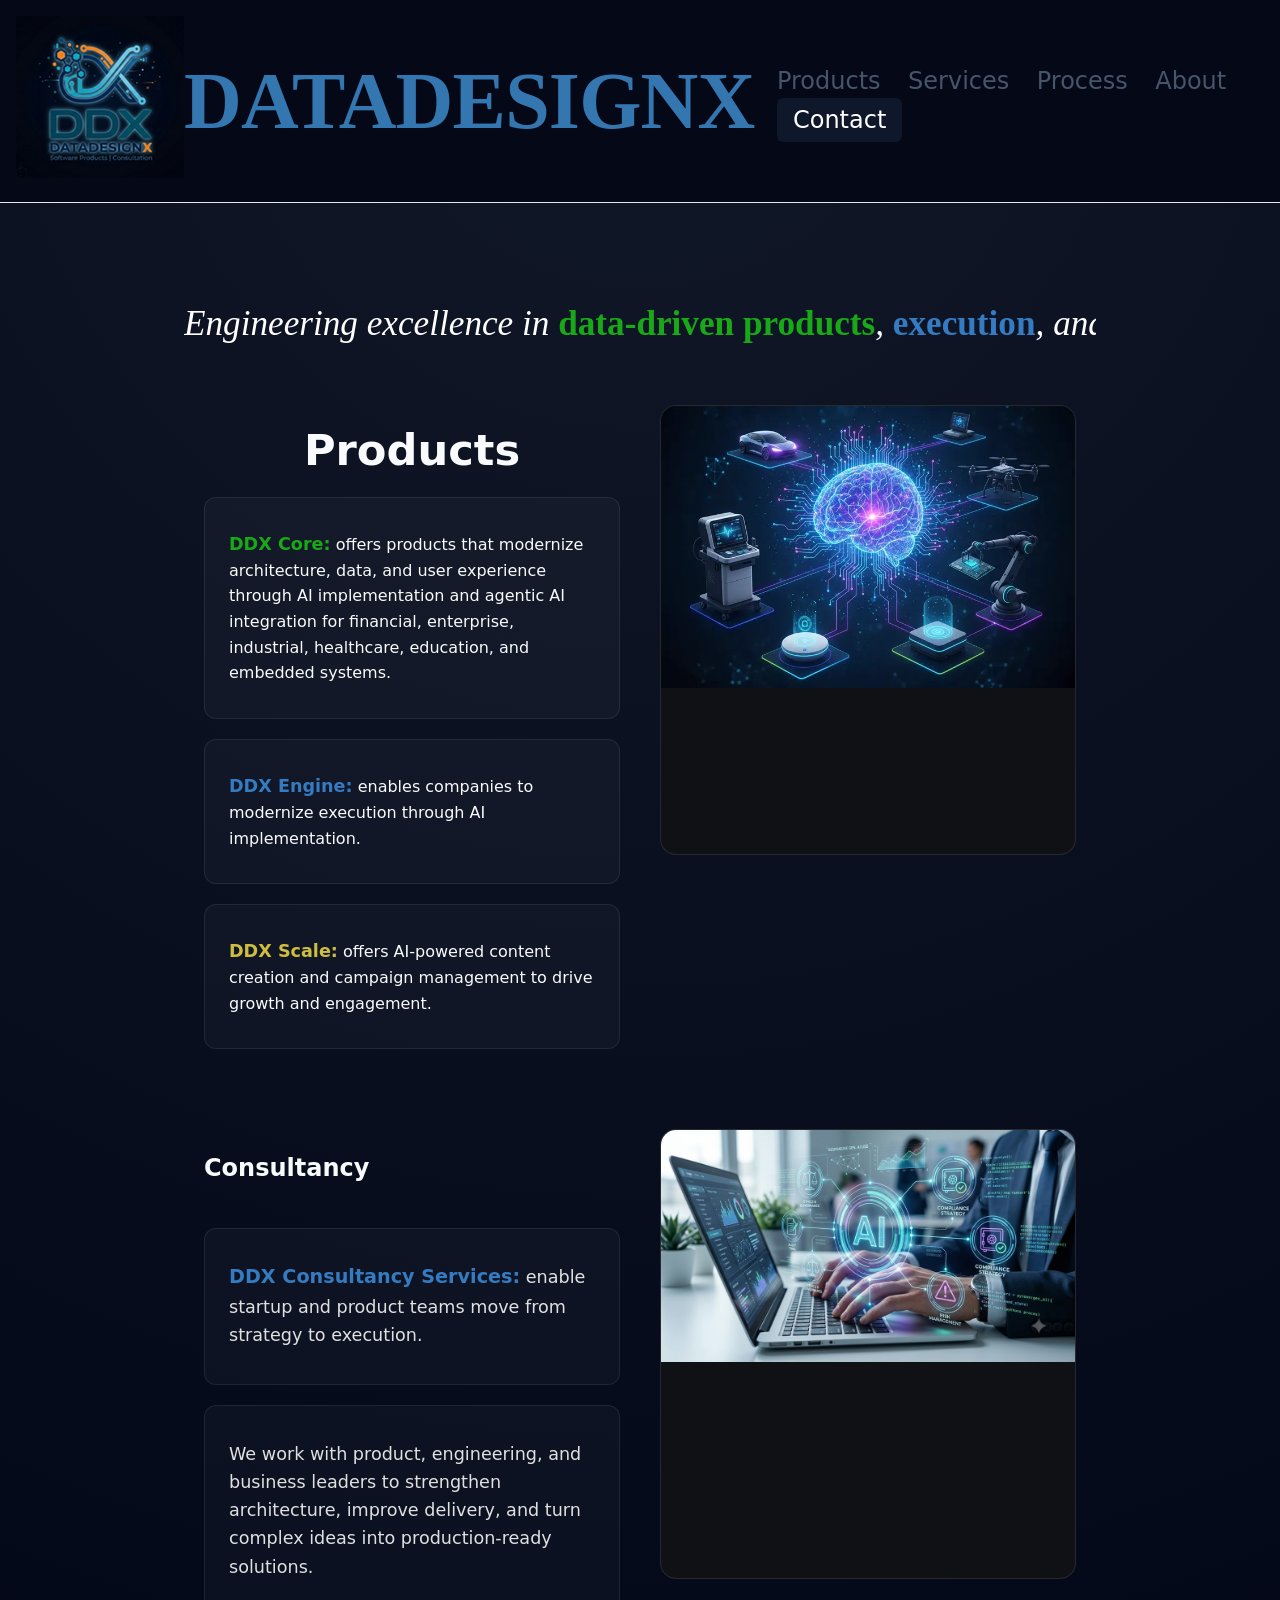
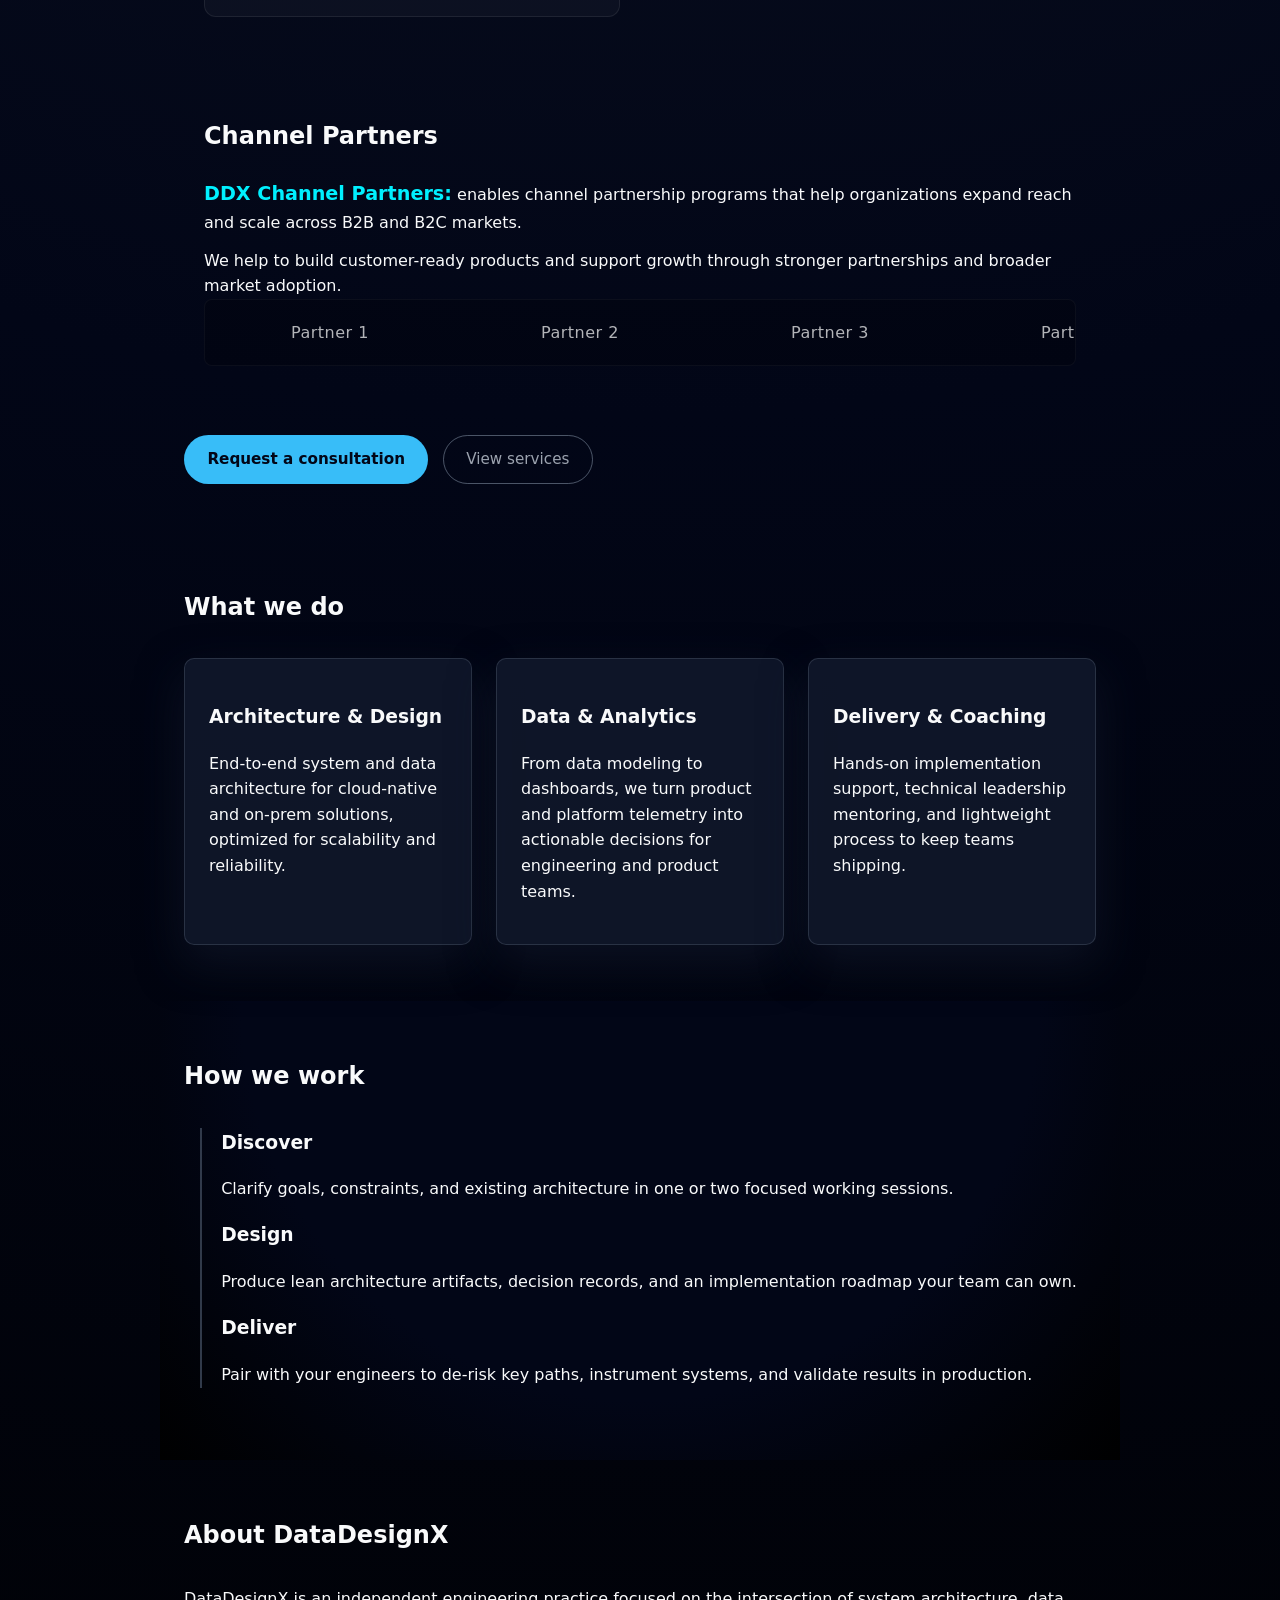
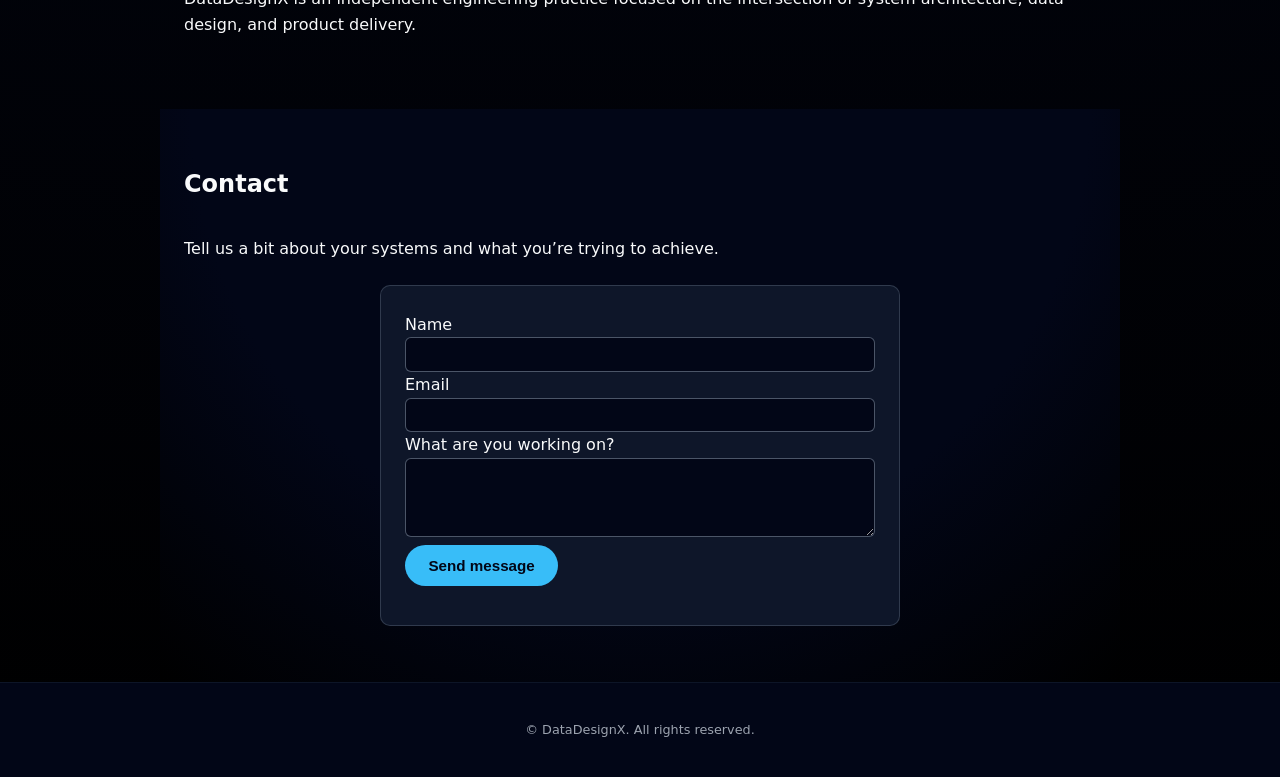
==== index.html @ 9272ac8d "Rename test3.html to index.html" ====
<!DOCTYPE html>
<html lang="en">
<head>
  <meta charset="UTF-8" />
  <meta name="viewport" content="width=device-width, initial-scale=1" />
  <title>DataDesignX – Data, Design, Delivery</title>
  <link rel="stylesheet" href="styles3.css" />
</head>
<body>
<header class="nav">
  <div class="nav-inner">
    <div class="logo">
      <a href="index.html" class="logo-link">
        <img src="logo_dds.png" alt="DataDesignX (DDX) - Software Products Consultation Logo" class="main-logo">
      </a>
    </div>

    <div class="nav-banner">
      <h1 class="banner-title">DataDesignX</h1>
    </div>

    <nav class="nav-menu">
      <a href="#products">Products</a>
      <a href="#services">Services</a>
      <a href="#process">Process</a>
      <a href="#about">About</a>
      <a href="#contact" class="nav-btn">Contact</a>
    </nav>
  </div>
</header>
  

<main>
    <section class="hero" id="top">
      <div class="hero_inner">
        <div class="marquee_track">
         <h1>Engineering excellence in <span class="pillar-products">data-driven products</span>, <span class="pillar-execution">execution</span>, and <span class="pillar-scale">market scale</span> &nbsp;&bull;&nbsp;&nbsp;</h1>
         <h1 aria-hidden="true">Engineering excellence in <span class="pillar-products">data-driven products</span>, <span class="pillar-execution">execution</span>, and <span class="pillar-scale">market scale</span> &nbsp;&bull;&nbsp;&nbsp;</h1>
        </div>
      </div>

      <div class="products-container">
       <div class="products-left">
        <h1 style="max-width: 1200px; margin: 0 auto; padding: 20px 20px 0;">Products</h1>
          <div class="product-card">
            <p class="product-item1">
              <strong class="core-theme">DDX Core:</strong> offers products that modernize architecture, data, and user experience through AI implementation and agentic AI integration for financial, enterprise, industrial, healthcare, education, and embedded systems.
            </p>
         </div>

          <div class="product-card">
            <p class="product-item2">
              <strong class="engine-theme">DDX Engine:</strong> enables companies to modernize execution through AI implementation.
            </p>
         </div>

          <div class="product-card">
            <p class="product-item3">
              <strong class="scale-theme">DDX Scale:</strong> offers AI-powered content creation and campaign management to drive growth and engagement.
            </p>
          </div>
        </div>
     

        <div class="products-right">
          <div class="image-board">
            <img src="DDXProduct.jpg" alt="DDX Product Ecosystem" />
          </div>
        </div>
      </div>


<div class="products-container">
  
  <div class="products-left">
    <h2>Consultancy</h2>
    
    <div class="product-card">
      <p class="consultancy-item">
        <strong class="core-theme">DDX Consultancy Services:</strong> enable startup and product teams move from strategy to execution.
      </p>
    </div>

    <div class="product-card">
      <p class="consultancy-item">
        We work with product, engineering, and business leaders to strengthen architecture, improve delivery, and turn complex ideas into production-ready solutions.
      </p>
    </div>
  </div>

  <div class="products-right">
    <div class="image-board">
      <img src="DDXConsultancy.jpg" alt="DDX Consultancy Strategy and Execution" />
    </div>
  </div>

</div>

<div class="partners-full-section" style="max-width: 1200px; margin: 0 auto; padding: 40px 20px;">
  
  <h2 style="margin-bottom: 24px;">Channel Partners</h2>
  
  <div class="partner-wide-card">
    
    <div class="partner-text-content">
      <p>
        <strong class="core-theme">DDX Channel Partners:</strong> enables channel partnership programs that help organizations expand reach and scale across B2B and B2C markets.
      </p>
      <p>
        We help to build customer-ready products and support growth through stronger partnerships and broader market adoption.
      </p>
    </div>
    
    <div class="logo-marquee-container">
      <div class="logo-track">
        <span class="logo-slide">Partner 1</span>
        <span class="logo-slide">Partner 2</span>
        <span class="logo-slide">Partner 3</span>
        <span class="logo-slide">Partner 4</span>
        <span class="logo-slide">Partner 1</span>
        <span class="logo-slide">Partner 2</span>
        <span class="logo-slide">Partner 3</span>
        <span class="logo-slide">Partner 4</span>
      </div>
    </div>
    
  </div>
</div>

 <div class="hero-actions">
          <a href="#contact" class="btn primary">Request a consultation</a>
          <a href="#services" class="btn ghost">View services</a>
        </div>
      </div>
    </section>

    <section class="section" id="services">
      <h2>What we do</h2>
      <div class="cards">
        <article class="card">
          <h3>Architecture & Design</h3>
          <p>
            End‑to‑end system and data architecture for cloud‑native and
            on‑prem solutions, optimized for scalability and reliability.
          </p>
        </article>
        <article class="card">
          <h3>Data & Analytics</h3>
          <p>
            From data modeling to dashboards, we turn product and platform
            telemetry into actionable decisions for engineering and product teams.
          </p>
        </article>
        <article class="card">
          <h3>Delivery & Coaching</h3>
          <p>
            Hands‑on implementation support, technical leadership mentoring,
            and lightweight process to keep teams shipping.
          </p>
        </article>
      </div>
    </section>

    <section class="section alt" id="process">
      <h2>How we work</h2>
      <ol class="timeline">
        <li>
          <h3>Discover</h3>
          <p>
            Clarify goals, constraints, and existing architecture in one or two
            focused working sessions.
          </p>
        </li>
        <li>
          <h3>Design</h3>
          <p>
            Produce lean architecture artifacts, decision records, and an
            implementation roadmap your team can own.
          </p>
        </li>
        <li>
          <h3>Deliver</h3>
          <p>
            Pair with your engineers to de‑risk key paths, instrument systems,
            and validate results in production.
          </p>
        </li>
      </ol>
    </section>

    <section class="section" id="about">
      <h2>About DataDesignX</h2>
      <p class="hero-inner">
        DataDesignX is an independent engineering practice focused on the
        intersection of system architecture, data design, and product delivery.
      </p>
    </section>

    <section class="section alt" id="contact">
      <h2>Contact</h2>
      <p class="hero-inner">
        Tell us a bit about your systems and what you’re trying to achieve.
      </p>
      <form class="contact-form" id="contactForm">
        <div class="field">
          <label for="name">Name</label>
          <input id="name" name="name" type="text" required />
        </div>
        <div class="field">
          <label for="email">Email</label>
          <input id="email" name="email" type="email" required />
        </div>
        <div class="field">
          <label for="message">What are you working on?</label>
          <textarea id="message" name="message" rows="4" required></textarea>
        </div>
        <button type="submit" class="btn primary">Send message</button>
        <p class="form-status" id="formStatus"></p>
      </form>
    </section>
  </main>

  <footer class="footer">
    <p>© <span id="year"></span> DataDesignX. All rights reserved.</p>
  </footer>
  <script src="script.js"></script>
</body>
</html>
---- styles3.css ----
:root {
  --bg: #050816;
  --bg-alt: #0b1220;
  --fg: #f9fafb;
  --muted: #9ca3af;
  --accent: #38bdf8;
  --accent-soft: rgba(56, 189, 248, 0.12);
  --border: #1f2933;
  --radius: 10px;
  --shadow: 0 18px 45px rgba(15, 23, 42, 0.7);
  --font-sans: system-ui, -apple-system, BlinkMacSystemFont, "Segoe UI",
    sans-serif;
}

*,
*::before,
*::after {
  box-sizing: border-box;
}

body {
  margin: 0;
  font-family: var(--font-sans);
  background: radial-gradient(circle at top, #111827 0, #020617 50%, #000 100%);
  color: var(--fg);
  line-height: 1.6;
}

a {
  color: inherit;
  text-decoration: none;
}

/* --- Header Specific Changes --- */
.nav {
  position: sticky;
  top: 0;
  z-index: 20;
  background: #050816; /* White background for the logo banner */
  border-bottom: 1px solid #e2e8f0;
  padding: 0.5rem 0;
}
/* Layout alignment for the inner header container */
.nav-inner {
  display: flex;
  align-items: center;
  justify-content: space-between; /* Evenly spaces the logo, text, and menu */
  padding: 0.5rem 1rem;
}

@import url('https://fonts.googleapis.com/css2?family=Playfair+Display:wght@800;900&display=swap');

.banner-title {
  font-family: 'Playfair Display', serif;
  font-size: 5em;          
  color: #3376b0;              
  font-weight: 900;            /* Heavy weight for maximum contrast */
  letter-spacing: -0.01em;     /* Tighter spacing works beautifully for Playfair */
  margin: 0;
  text-transform: uppercase;   
}

/* Styled Banner Title 
.banner-title {
  font-size: 5em;          /* Larger, professional font size */
  color: #3376b0;              /* Clean tech-focused blue */
  font-weight: 1500;            /* Bold structural presence */
  letter-spacing: -0.03em;     /* Modern tight kerning */
  margin: 0;
  text-transform: uppercase;   /* Optional: gives it a strong corporate feel */
}
*/

/*
.nav-inner {
  max-width: 1040px;
  margin: 0 auto;
  padding: 0 1rem;
  display: flex;
  align-items: center;
  justify-content: space-between;
}
.banner-title {
  /* Increases the size (adjust as needed, e.g., 2.5rem or 36px) */
  font-size: 2.5rem; 
  
  /* Applies a professional, vibrant blue color */
  color: #0076df; 
  
  /* Optional: Ensures the text stands out nicely */
  font-weight: 700;
  margin: 0;
}
*/

.main-logo {
  height: 20px; /* Adjusting size to fit the white banner */
  width: auto;
  display: block;
}

.nav-menu a {
  margin-left: 1.4rem;
  font-size: 1.5rem;
  color: #475569; /* Darker text for white background */
  font-weight: 500;
}

.nav-menu a:hover {
  color: var(--accent);
}

.nav-btn {
  background: #0f172a;
  color: #ffffff !important;
  padding: 0.5rem 1rem;
  border-radius: 6px;
}
/* ------------------------------ */

.hero {
  padding: 5rem 1.5rem 3rem;
}
/*
.hero-inner {
  max-width: 1040px;
  margin: 0 auto;
  text-align: left;
}*/
.hero-inner h1 {
  font-family: 'Cormorant Garamond', serif;
  font-size: 4em;            /* Garamond renders slightly smaller, so we bump the size */
  font-style: italic;
  color: #ffffff;
  font-weight: 500;          
  line-height: 1.2;
}
.hero h1 {
  font-size: clamp(2rem, 4vw, 2.7rem);
  line-height: 1.2;
  margin-bottom: 1rem;
}

.hero h1 span {
  color: var(--accent);
}
//test2.html supprt
/* Container sitting at the top of your page */
.hero_inner {
  width: 100%;
  overflow: hidden;        /* Hides the horizontal scrollbar completely */
  white-space: nowrap;     /* Forces everything onto a single line */
  padding: 20px 0;         /* Adds breathing room top and bottom */
}

/* The moving track holding both h1 elements */
.marquee_track {
  display: inline-flex;
  white-space: nowrap;
  /* Adjust 25s (25 seconds) to make it faster or slower */
  animation: smoothMarquee 25s linear infinite; 
  will-change: transform;  /* Optimizes browser performance for smooth scrolling */
}
/* Your specific Garamond Typography applied directly to the marquee h1s */
.hero_inner h1 {
  display: inline-block;
  font-family: 'Cormorant Garamond', serif;
  font-size: clamp(1.6rem, 3vw, 2.3em); /* Uses clamp to stay responsive on mobile */
  font-style: italic;
  color: #ffffff;
  font-weight: 500;          
  line-height: 1.2;
  margin: 0;
  padding-right: 60px;     /* Creates the gap before the text repeats */
}

/* Accent highlight if you decide to wrap any words in a <span> later */
.hero_inner h1 span {
  color: var(--accent);
}

/* The animation math: Moves exactly 50% left to loop perfectly */
@keyframes smoothMarquee {
  0% {
    transform: translate3d(0, 0, 0);
  }
  100% {
    transform: translate3d(-50%, 0, 0);
  }
}

/* Optional: Pauses the marquee smoothly when someone hovers over it */
.hero_inner:hover .marquee_track {
  animation-play-state: paused;
}
Why this wo
.hero p {
  max-width: 620px;
  color: var(--muted);
  font-size: 1.05rem;
}

.hero-actions {
  margin-top: 1.8rem;
  display: flex;
  flex-wrap: wrap;
  gap: 0.9rem;
}
.products-container {
  margin-top: 1.5rem;
}

.product-item {
  font-size: 1.1em;
  line-height: 1.6;
  margin-bottom: 1.2rem; /* Creates the clean visual separation between lines */
  color: #e0e0e0;        /* Keeps it readable against your dark background */
}
.product-item1 strong{
  font-size: 1.1em;
  line-height: 1.6;
  margin-bottom: 1.2rem; /* Creates the clean visual separation between lines */
  color: #19a817;        /* Keeps it readable against your dark background */
}
.product-item2 strong{
  font-size: 1.1em;
  line-height: 1.6;
  margin-bottom: 1.2rem; /* Creates the clean visual separation between lines */
  color: #357bc1;        /* Keeps it readable against your dark background */
}
.product-item3 strong {
  font-size: 1.1em;
  line-height: 1.6;
  margin-bottom: 1.2rem; /* Creates the clean visual separation between lines */
  color: #cfbe3d;        /* Keeps it readable against your dark background */
}
/* Optional: Gives a subtle pop to the team names */
.product-item strong {
  color: #19a817;        /* Matches your clean tech-focused blue */
}

.consultancy-container {
  margin-top: 1.5rem;
}

.consultancy-item {
  font-size: 1.1em;
  line-height: 1.6;
  margin-bottom: 1.2rem; /* Creates the clean visual separation between lines */
  color: #e0e0e0;        /* Keeps it readable against your dark background */
}

/* Optional: Gives a subtle pop to the team names */
.consultancy-item strong {
  color: #357bc1;        /* Matches your clean tech-focused blue */
}
.channelpartner-container {
  margin-top: 1.5rem;
}

.channelpartner-item {
  font-size: 1.1em;
  line-height: 1.6;
  margin-bottom: 1.2rem; /* Creates the clean visual separation between lines */
  color: #e0e0e0;        /* Keeps it readable against your dark background */
}

/* Optional: Gives a subtle pop to the team names */
.channelpartner-item strong {
  color: #cfbe3d;        /* Matches your clean tech-focused blue */
}
.btn {
  display: inline-flex;
  align-items: center;
  justify-content: center;
  padding: 0.7rem 1.4rem;
  border-radius: 999px;
  border: 1px solid transparent;
  font-size: 0.95rem;
  cursor: pointer;
  transition: all 0.18s ease;
}

.btn.primary {
  background: var(--accent);
  color: #020617;
  font-weight: 600;
}

.btn.primary:hover {
  background: #0ea5e9;
  transform: translateY(-1px);
}

.btn.ghost {
  border-color: rgba(148, 163, 184, 0.5);
  color: var(--muted);
  background: transparent;
}

.section {
  padding: 3.5rem 1.5rem;
}

.section.alt {
  background: radial-gradient(circle at top, #020617 0, #020617 60%, #000 100%);
}

.section h2 {
  max-width: 1040px;
  margin: 0 auto 2rem;
  font-size: 1.5rem;
}

.cards {
  max-width: 1040px;
  margin: 0 auto;
  display: grid;
  grid-template-columns: repeat(auto-fit, minmax(240px, 1fr));
  gap: 1.5rem;
}

.card {
  background: rgba(15, 23, 42, 0.95);
  border-radius: var(--radius);
  padding: 1.5rem;
  border: 1px solid rgba(148, 163, 184, 0.2);
  box-shadow: var(--shadow);
}

.timeline {
  max-width: 880px;
  margin: 0 auto;
  padding-left: 1.2rem;
  list-style: none;
  border-left: 2px solid rgba(55, 65, 81, 0.9);
}

.timeline li::before {
  content: "";
  position: absolute;
  left: -0.77rem;
  top: 0.35rem;
  width: 10px;
  height: 10px;
  border-radius: 999px;
  background: var(--accent);
  box-shadow: 0 0 0 3px var(--accent-soft);
}

.contact-form {
  max-width: 520px;
  margin: 1.5rem auto 0;
  padding: 1.6rem 1.5rem 1.4rem;
  border-radius: var(--radius);
  background: rgba(15, 23, 42, 0.98);
  border: 1px solid rgba(148, 163, 184, 0.25);
}

.field input,
.field textarea {
  width: 100%;
  padding: 0.55rem 0.65rem;
  border-radius: 6px;
  border: 1px solid rgba(148, 163, 184, 0.5);
  background: #020617;
  color: var(--fg);
}

.footer {
  padding: 1.5rem;
  text-align: center;
  font-size: 0.8rem;
  color: var(--muted);
  border-top: 1px solid rgba(15, 23, 42, 0.9);
  background: #020617;
}

@media (max-width: 640px) {
  .nav-inner {
    flex-direction: column;
    align-items: center;
    gap: 0.8rem;
  }
  .nav-menu a {
    margin: 0 0.5rem;
  }
}

/* 1. LOCK THE OVERFLOW ON THE ENTIRE HERO AREA */
.hero {
  position: relative;
  width: 100%;
  overflow: hidden; /* CRITICAL: Prevents marquee from pushing static content left */
  box-sizing: border-box;
}

/* 2. THE WINDOW TRACK FOR THE SCROLLING TEXT */
.hero_inner {
  width: 100%;
  overflow: hidden;         /* Hides the text outside the browser view */
  white-space: nowrap;      /* Keeps text on a single row */
  padding: 20px 0;
  box-sizing: border-box;
}

/* 3. THE ANIMATION TRACK CONTAINER */
.marquee_track {
  display: flex;            /* Forces the two h1 blocks perfectly side-by-side */
  white-space: nowrap;
  width: max-content;       /* Allocates space dynamically without stretching the page */
  animation: smoothMarquee 12s linear infinite; 
  will-change: transform;
}

/* 4. THE MARQUEE H1 RULES */
.hero_inner h1 {
  display: inline-block;
  font-family: 'Cormorant Garamond', serif;
  font-size: clamp(1.5rem, 3vw, 2.2rem); 
  font-style: italic;
  color: #ffffff;
  font-weight: 500;          
  line-height: 1.2;
  margin: 0;
  padding-right: 120px;     /* Sets the perfect gap before repeating */
}

/* PILLAR HIGHLIGHTS */
.hero_inner h1 span.pillar-products { color: #19a817; font-style: normal; font-weight: 600; }
.hero_inner h1 span.pillar-execution { color: #357bc1; font-style: normal; font-weight: 600; }
.hero_inner h1 span.pillar-scale { color: #cfbe3d; font-style: normal; font-weight: 600; }

/* 5. FIX THE STATIC UNDERLYING CONTENT (PRODUCTS, CONSULTANCY, ETC.) */
/* Make sure your main content container resets the layout alignment */
.container, #products, #consultancy, main {
  width: 100%;
  max-width: 1000px;       /* Or whatever your preferred site width is */
  margin-left: auto;       /* Centers content perfectly */
  margin-right: auto;      /* Centers content perfectly */
  padding: 0 20px;
  box-sizing: border-box;
}

/* THE LOOP MATH */
@keyframes smoothMarquee {
  0% {
    transform: translate3d(0, 0, 0);
  }
  100% {
    transform: translate3d(-50%, 0, 0); 
  }
}
//card section styles
/* Split the container 60% Left / 40% Right */
.products-container {
  display: grid;
  grid-template-columns: 1.2fr 0.8fr;
  gap: 40px;
  max-width: 1200px;
  margin: 0 auto;
  padding: 40px 20px;
  align-items: start;
}

.products-left {
  display: flex;
  flex-direction: column;
  gap: 20px;
}

/* Individual Card Blocks */
.product-card {
  background: rgba(255, 255, 255, 0.03);
  border: 1px solid rgba(255, 255, 255, 0.08);
  border-radius: 12px;
  padding: 24px;
  transition: transform 0.3s ease, border-color 0.3s ease;
}

.product-card:hover {
  transform: translateY(-2px);
  border-color: rgba(255, 255, 255, 0.15);
}

/* Match the marquee colors exactly to the card titles */
.core-theme { color: #00f0ff; font-size: 1.2rem; }
.engine-theme { color: #ff007f; font-size: 1.2rem; }
.scale-theme { color: #00ff66; font-size: 1.2rem; }

/* Right Side Image Board Design */
.products-right {
  position: sticky;
  top: 40px; /* Floating panel follows the screen on scroll */
  width: 100%;
}

.image-board {
  position: relative;
  width: 50%;
  height: 450px;
  border-radius: 16px;
  overflow: hidden;
  border: 1px solid rgba(255, 255, 255, 0.1);
  background: #0f1115;
}

.image-board img {
  position:relative;
  width: 50%;
  height: 100%;
  object-fit: cover;
}

.board-overlay {
  position: absolute;
  top: 0; left: 0; width: 100%; height: 100%;
  background: linear-gradient(to top, rgba(10, 12, 16, 0.7), transparent);
}

/* Fallback for smaller/mobile responsive viewports */
@media (max-width: 968px) {
  .products-container {
    grid-template-columns: 1fr;
  }
  .products-right {
    position: static;
  }
  .image-board {
    height: 400px;
  }
}
/* 1. FORCE THE TWO-COLUMN GRID */
.products-container {
  display: grid;
  grid-template-columns: 1fr 1fr; /* Balances the left card column and right image column perfectly */
  gap: 40px;
  align-items: start;
}

/* Left side alignment */
.products-left {
  display: flex;
  flex-direction: column;
  gap: 20px;
  width: 100%;
  /* FIX: Prevents the cards from stretching vertically to match the right image */
  justify-content: flex-start; 
}

/* Individual Card Blocks */
.product-card {
  background: rgba(255, 255, 255, 0.03);
  border: 1px solid rgba(255, 255, 255, 0.08);
  border-radius: 12px;
  /* OPTIONAL: Reduced top/bottom padding from 24px to 16px to make cards more compact */
  padding: 16px 24px; 
  width: 100%;
  max-width: 480px;
}
/* 1. THE MAIN CONTAINER (Stays 2 columns everywhere) */
.products-container {
  display: grid;
  grid-template-columns: 1fr 1fr; /* Keeps them split evenly side-by-side */
  gap: 40px;                         
  max-width: 1200px;
  margin: 0 auto;
  padding: 40px 20px;
  align-items: start;                
}

/* 2. THE RIGHT SIDE IMAGE CONTAINER */
.products-right {
  position: sticky;
  top: 20px;       /* Keeps it floating dynamically as you scroll */
  width: 100%;     
}

.image-board {
  width: 100%;
  border-radius: 16px;
  overflow: hidden;
  border: 1px solid rgba(255, 255, 255, 0.1);
  background: #0f1115;
}

.image-board img {
  width: 100%;
  height: auto;    
  object-fit: contain; 
  display: block;
}

/* 3. UPDATED MOBILE SAFEGUARD */
/* Remove or replace your old media query with this so it doesn't break the layout */
@media (max-width: 968px) {
  .products-container {
    gap: 20px; /* Just narrows the gap on smaller screens instead of dropping the image down */
  }
  /* Do NOT change .products-right to position: static here anymore */
}

//channel partners
/* The full-width card wrapper */
.partner-wide-card {
  background: rgba(255, 255, 255, 0.03);
  border: 1px solid rgba(255, 255, 255, 0.08);
  border-radius: 16px;
  padding: 32px;
  width: 100%;
  box-sizing: border-box;
  display: flex;
  flex-direction: column;
  gap: 24px;
}

/* Adjust text blocks layout */
.partner-text-content p {
  margin: 0 0 12px 0;
  line-height: 1.6;
}
.partner-text-content p:last-child {
  margin-bottom: 0;
}

/* Integrated Horizontal Infinite Scrolling Arena */
.logo-marquee-container {
  overflow: hidden;
  position: relative;
  width: 100%;
  background: rgba(0, 0, 0, 0.2);
  border: 1px solid rgba(255, 255, 255, 0.04);
  border-radius: 8px;
  padding: 20px 0;
  display: flex;
  align-items: center;
}

/* Moving conveyor track line */
.logo-track {
  display: flex;
  flex-direction: row;
  width: calc(250px * 8); /* Matches card slide footprint times overall array items */
  animation: scrollLogosInside 15s linear infinite;
}

/* The style properties for the moving partner badges */
.logo-slide {
  width: 250px;
  flex-shrink: 0;
  text-align: center;
  color: rgba(255, 255, 255, 0.7);
  font-size: 16px;
  font-weight: 500;
  letter-spacing: 0.5px;
  display: block;
}

/* Simple centered button alignment row */
.partner-actions-row {
  display: flex;
  gap: 15px;
  justify-content: flex-start;
  align-items: center;
  margin-top: 8px;
}

/* Seamless infinite timeline conversion framework */
@keyframes scrollLogosInside {
  0% {
    transform: translateX(0);
  }
  100% {
    transform: translateX(calc(-250px * 4)); /* Shifts cleanly by exactly half the group array width */
  }
}

/* Mobile Adaptive Polish */
@media (max-width: 768px) {
  .partner-wide-card {
    padding: 20px;
  }
  .partner-actions-row {
    flex-direction: column;
    align-items: stretch;
    text-align: center;
  }
}
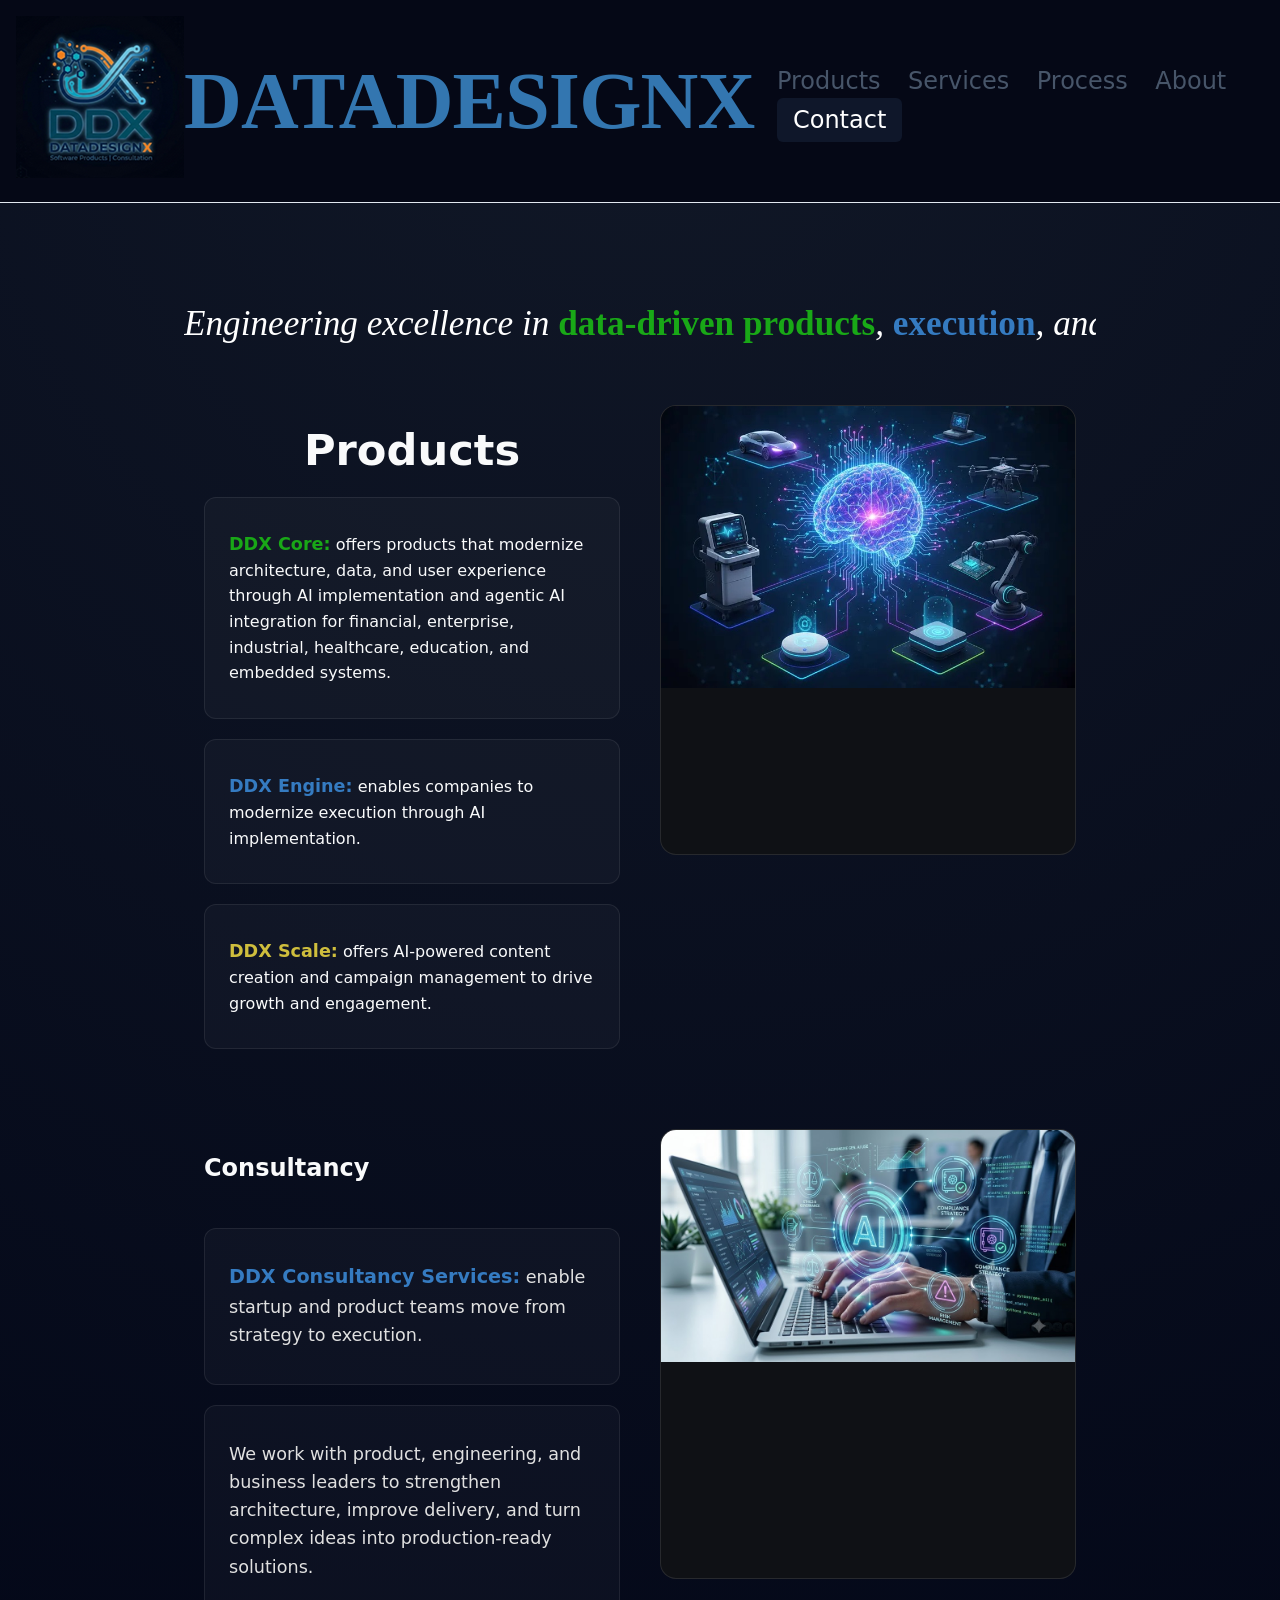
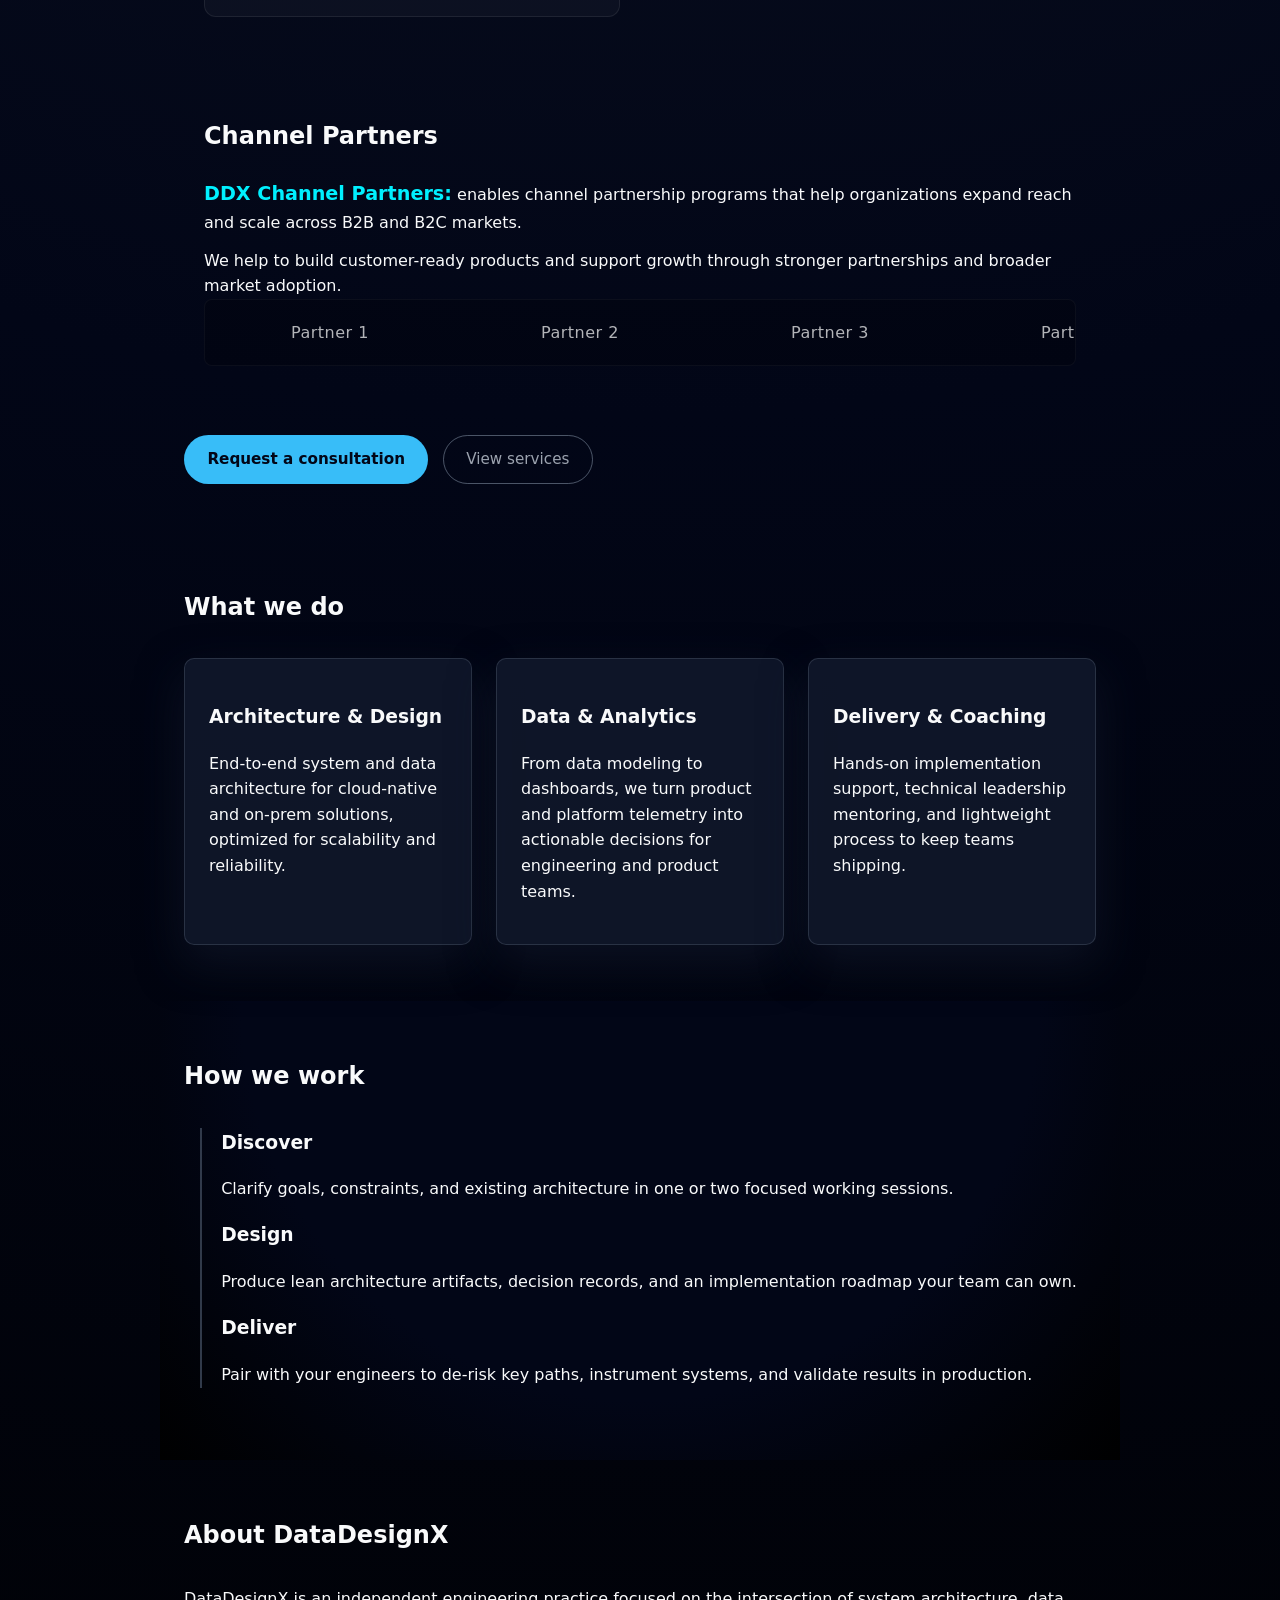
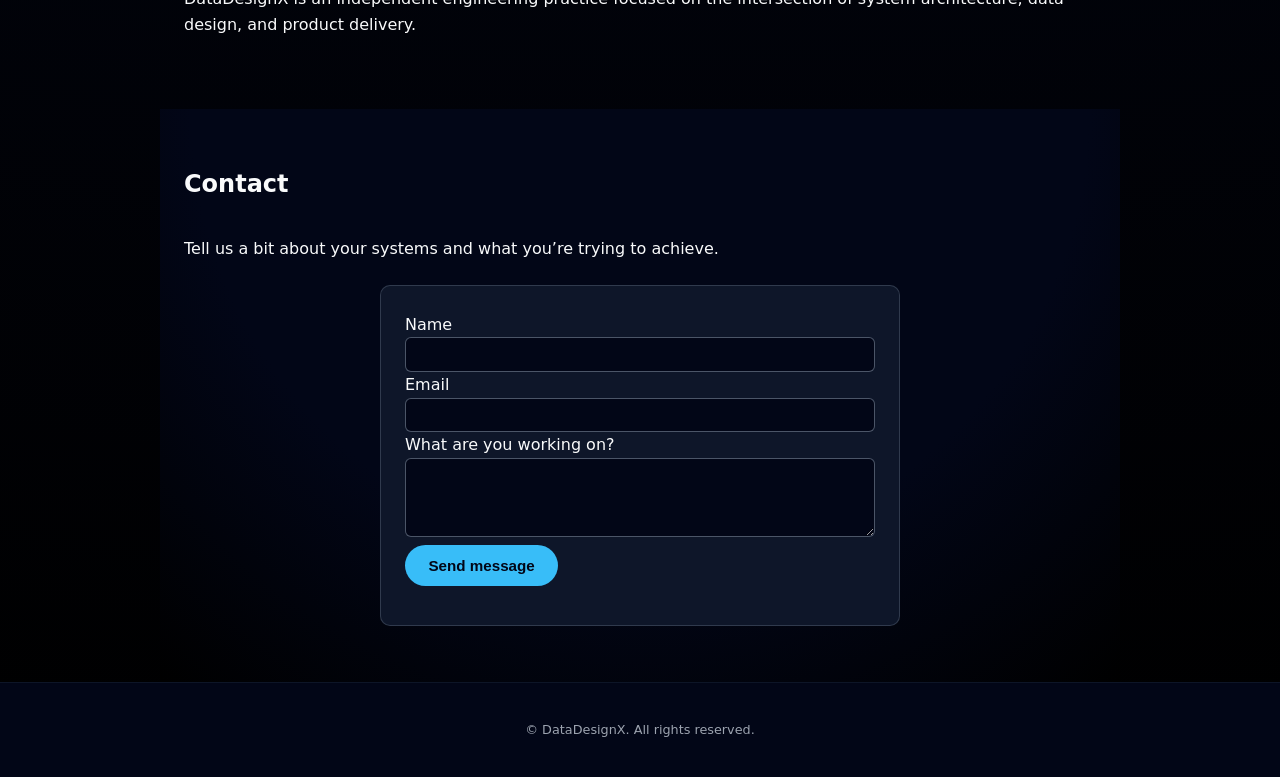
==== commit 1794707b: "Update index.html" ====
--- a/index.html
+++ b/index.html
@@ -15,9 +15,9 @@
       </a>
     </div>
 
-    <div class="nav-banner">
-      <h1 class="banner-title">DataDesignX</h1>
-    </div>
+   <div class="nav-banner">
+    <h1 class="banner-title"><span>D</span>ata<span>D</span>esign<span>X</span></h1>
+  </div>
 
     <nav class="nav-menu">
       <a href="#products">Products</a>
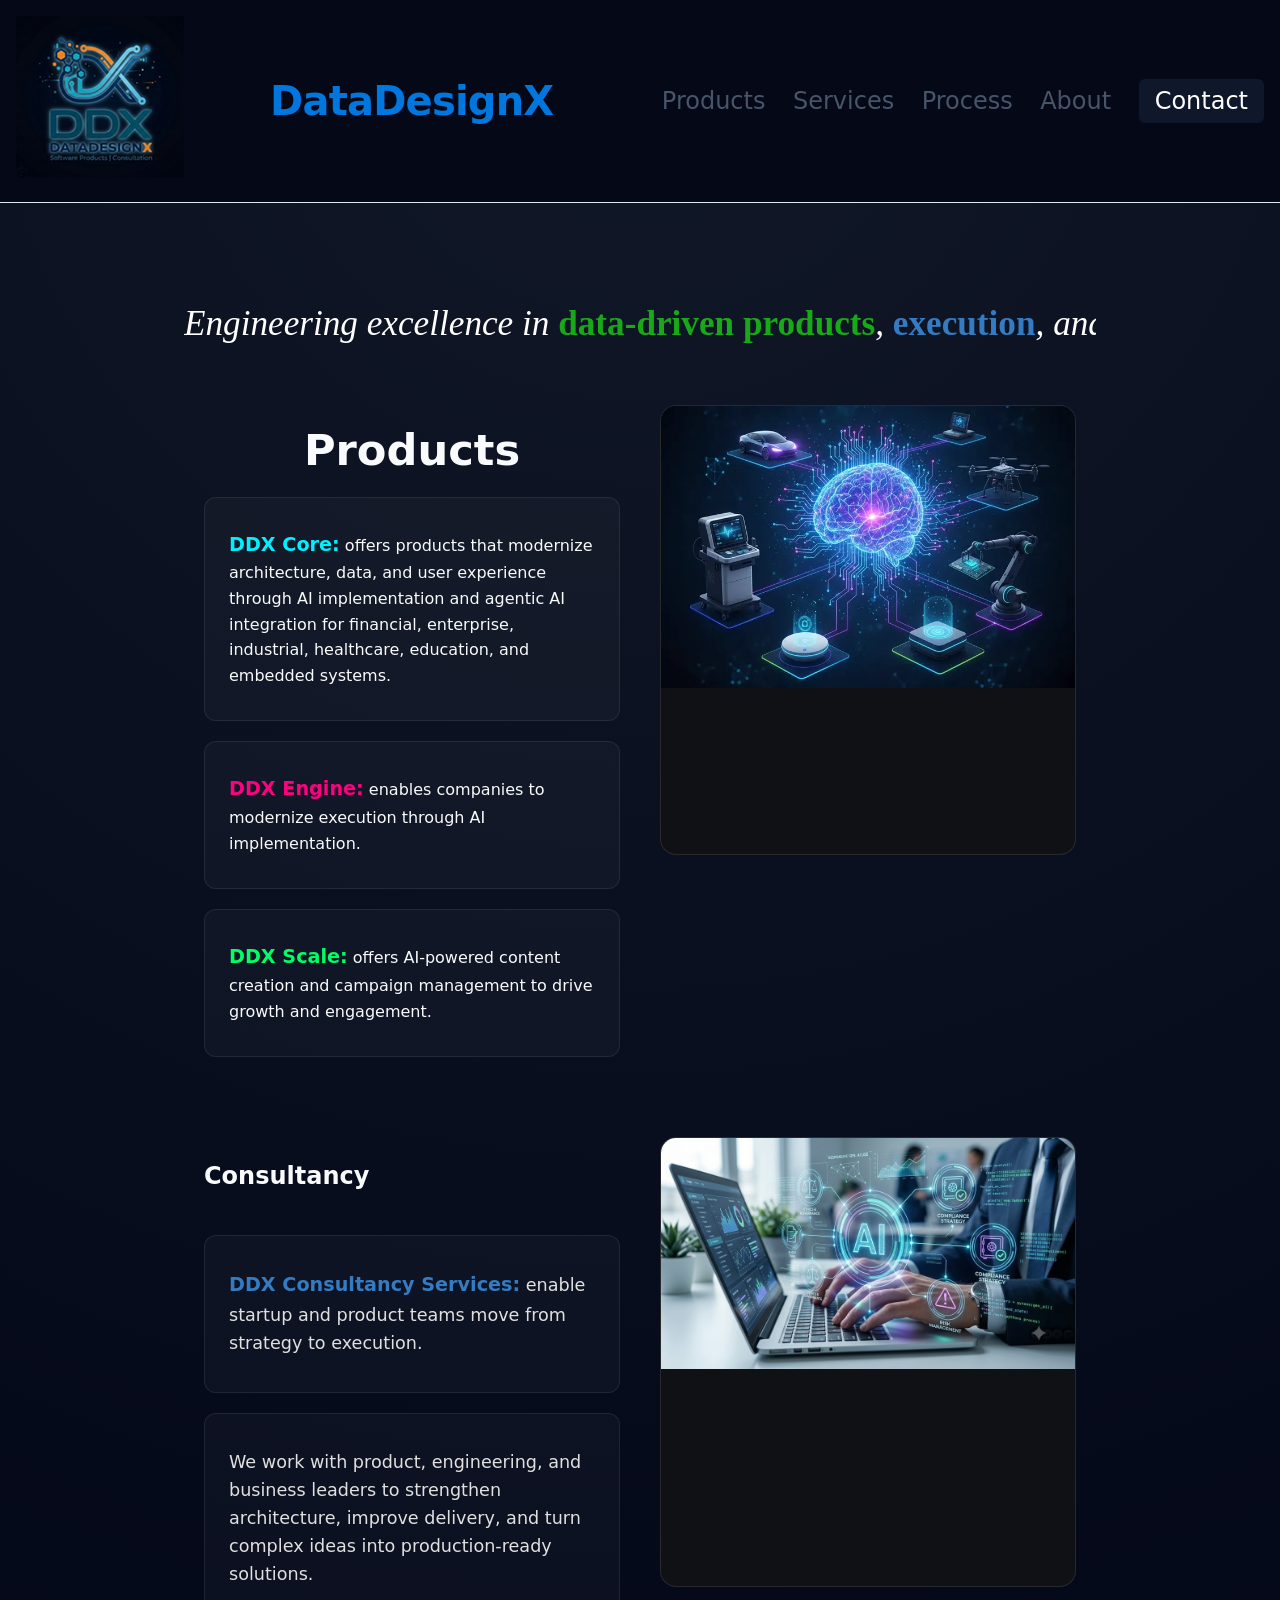
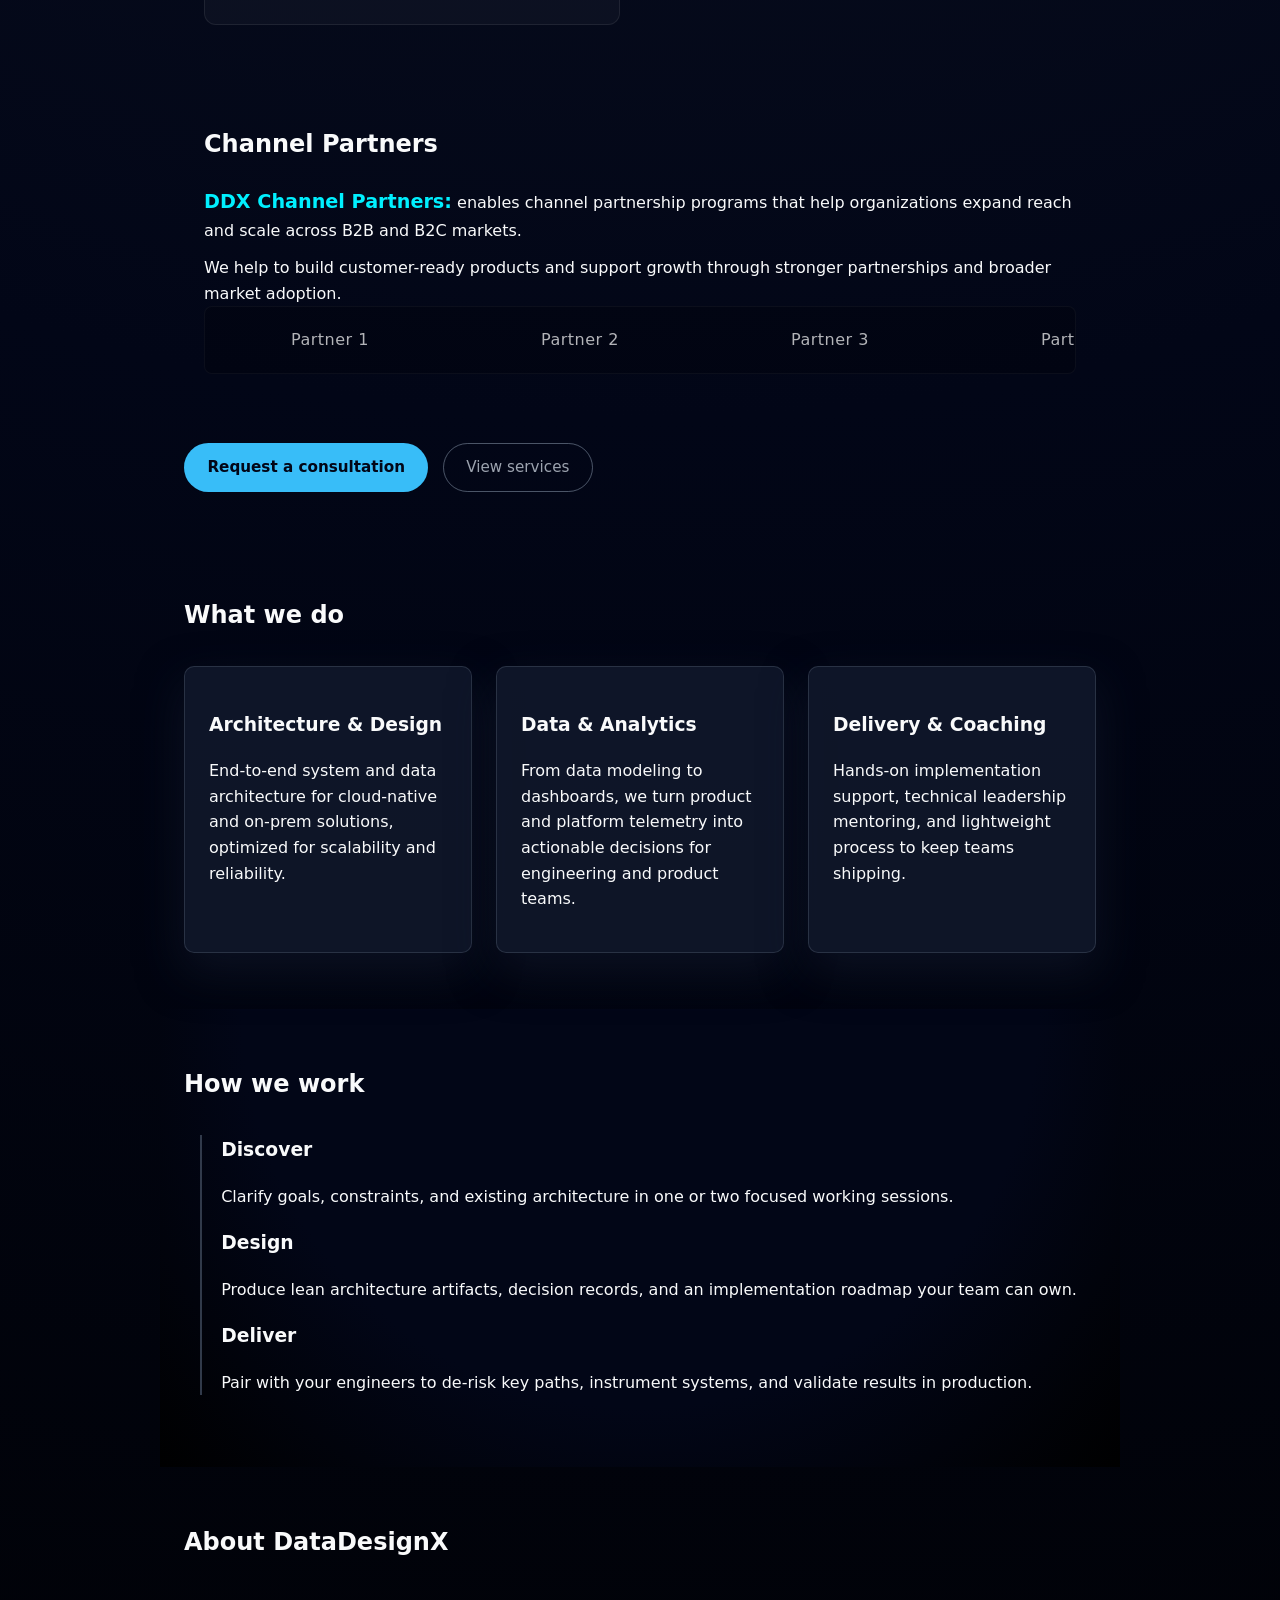
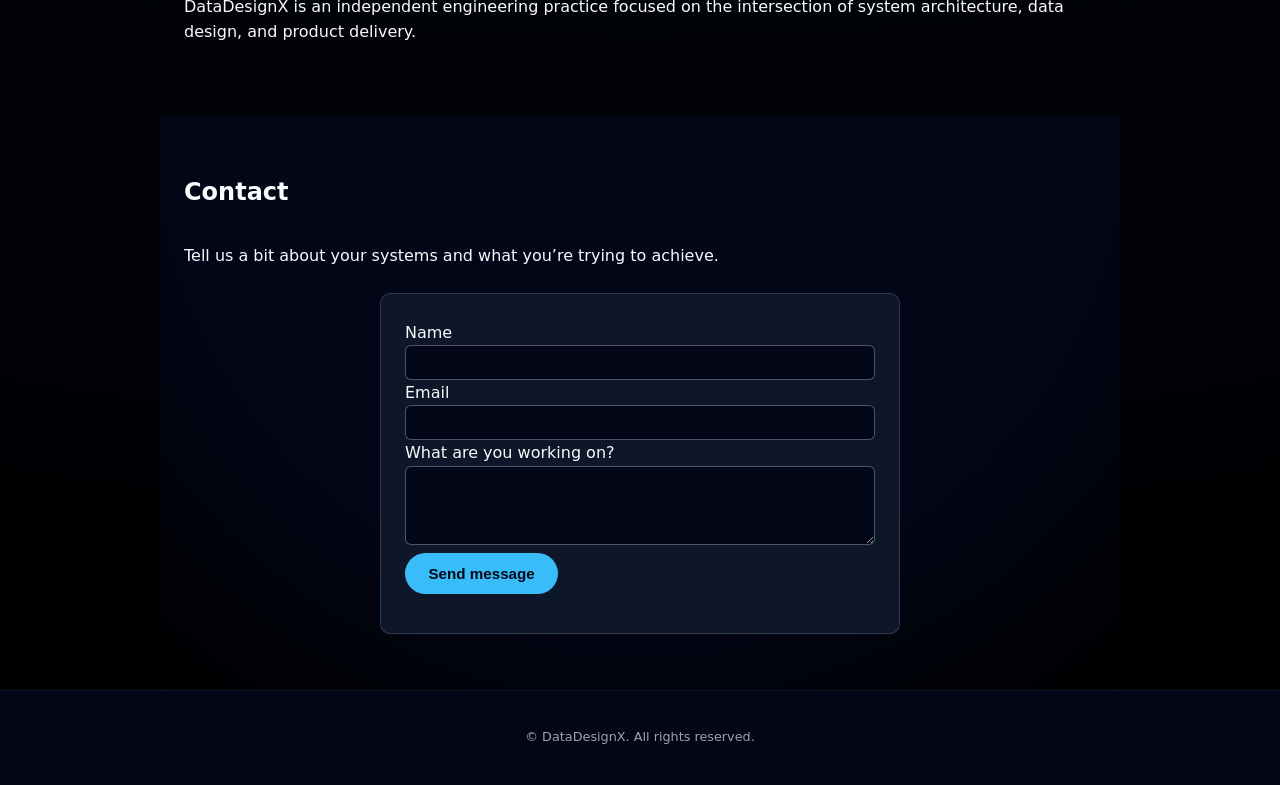
==== commit cfca7e7c: "Add partner logo images" ====
--- a/index.html
+++ b/index.html
@@ -43,19 +43,19 @@
        <div class="products-left">
         <h1 style="max-width: 1200px; margin: 0 auto; padding: 20px 20px 0;">Products</h1>
           <div class="product-card">
-            <p class="product-item1">
+            <p class="product-core">
               <strong class="core-theme">DDX Core:</strong> offers products that modernize architecture, data, and user experience through AI implementation and agentic AI integration for financial, enterprise, industrial, healthcare, education, and embedded systems.
             </p>
          </div>
 
           <div class="product-card">
-            <p class="product-item2">
+            <p class="product-engine">
               <strong class="engine-theme">DDX Engine:</strong> enables companies to modernize execution through AI implementation.
             </p>
          </div>
 
           <div class="product-card">
-            <p class="product-item3">
+            <p class="product-scale">
               <strong class="scale-theme">DDX Scale:</strong> offers AI-powered content creation and campaign management to drive growth and engagement.
             </p>
           </div>
--- a/styles3.css
+++ b/styles3.css
@@ -51,18 +51,47 @@
 @import url('https://fonts.googleapis.com/css2?family=Playfair+Display:wght@800;900&display=swap');
 
 .banner-title {
-  font-family: 'Playfair Display', serif;
-  font-size: 5em;          
-  color: #3376b0;              
-  font-weight: 900;            /* Heavy weight for maximum contrast */
-  letter-spacing: -0.01em;     /* Tighter spacing works beautifully for Playfair */
+  /* This forces a large 3.5rem size on desktop, but dynamically shrinks on mobile */
+  font-size: clamp(2rem, 6vw, 3.5rem); 
+  color: #0076df;
+  font-weight: 800;
   margin: 0;
-  text-transform: uppercase;   
-}
-
+}
+
+/* Targets the <span> tags you add around D, D, and X in your HTML */
+.banner-title span {
+<<<<<<< HEAD
+  color: #ff5722; /* Change this to your preferred highlight color */
+=======
+  color: #357bc1; /* Change this to your preferred highlight color */
+  font-weight: 800; /* Makes them pop a bit more */
+}
+
+/* 2. Make the title responsive for mobile views */
+.banner-title {
+  /* Use clamp so it scales perfectly down to mobile sizes without breaking */
+  font-size: clamp(1.5rem, 4vw, 2.5rem); 
+  
+  /* Prevents long text from clipping or forcing horizontal scroll */
+  max-width: 100%;
+  overflow-wrap: break-word;
+  word-break: break-word;
+  
+  /* Optional: Ensures tight, clean spacing on smaller screens */
+  letter-spacing: -0.02em; 
+  line-height: 1.2;
+}
+
+/* Alternative: Traditional Media Query approach if you prefer */
+@media (max-width: 480px) {
+  .banner-title {
+    font-size: 2.6rem; /* Forces a smaller size specifically on mobile */
+  }
+>>>>>>> 21753ce (Add partner logo images)
+}
 /* Styled Banner Title 
 .banner-title {
-  font-size: 5em;          /* Larger, professional font size */
+  font-size: 10em;          /* Larger, professional font size */
   color: #3376b0;              /* Clean tech-focused blue */
   font-weight: 1500;            /* Bold structural presence */
   letter-spacing: -0.03em;     /* Modern tight kerning */
@@ -206,6 +235,7 @@
   flex-wrap: wrap;
   gap: 0.9rem;
 }
+
 .products-container {
   margin-top: 1.5rem;
 }
@@ -685,4 +715,4 @@
     align-items: stretch;
     text-align: center;
   }
-}+}
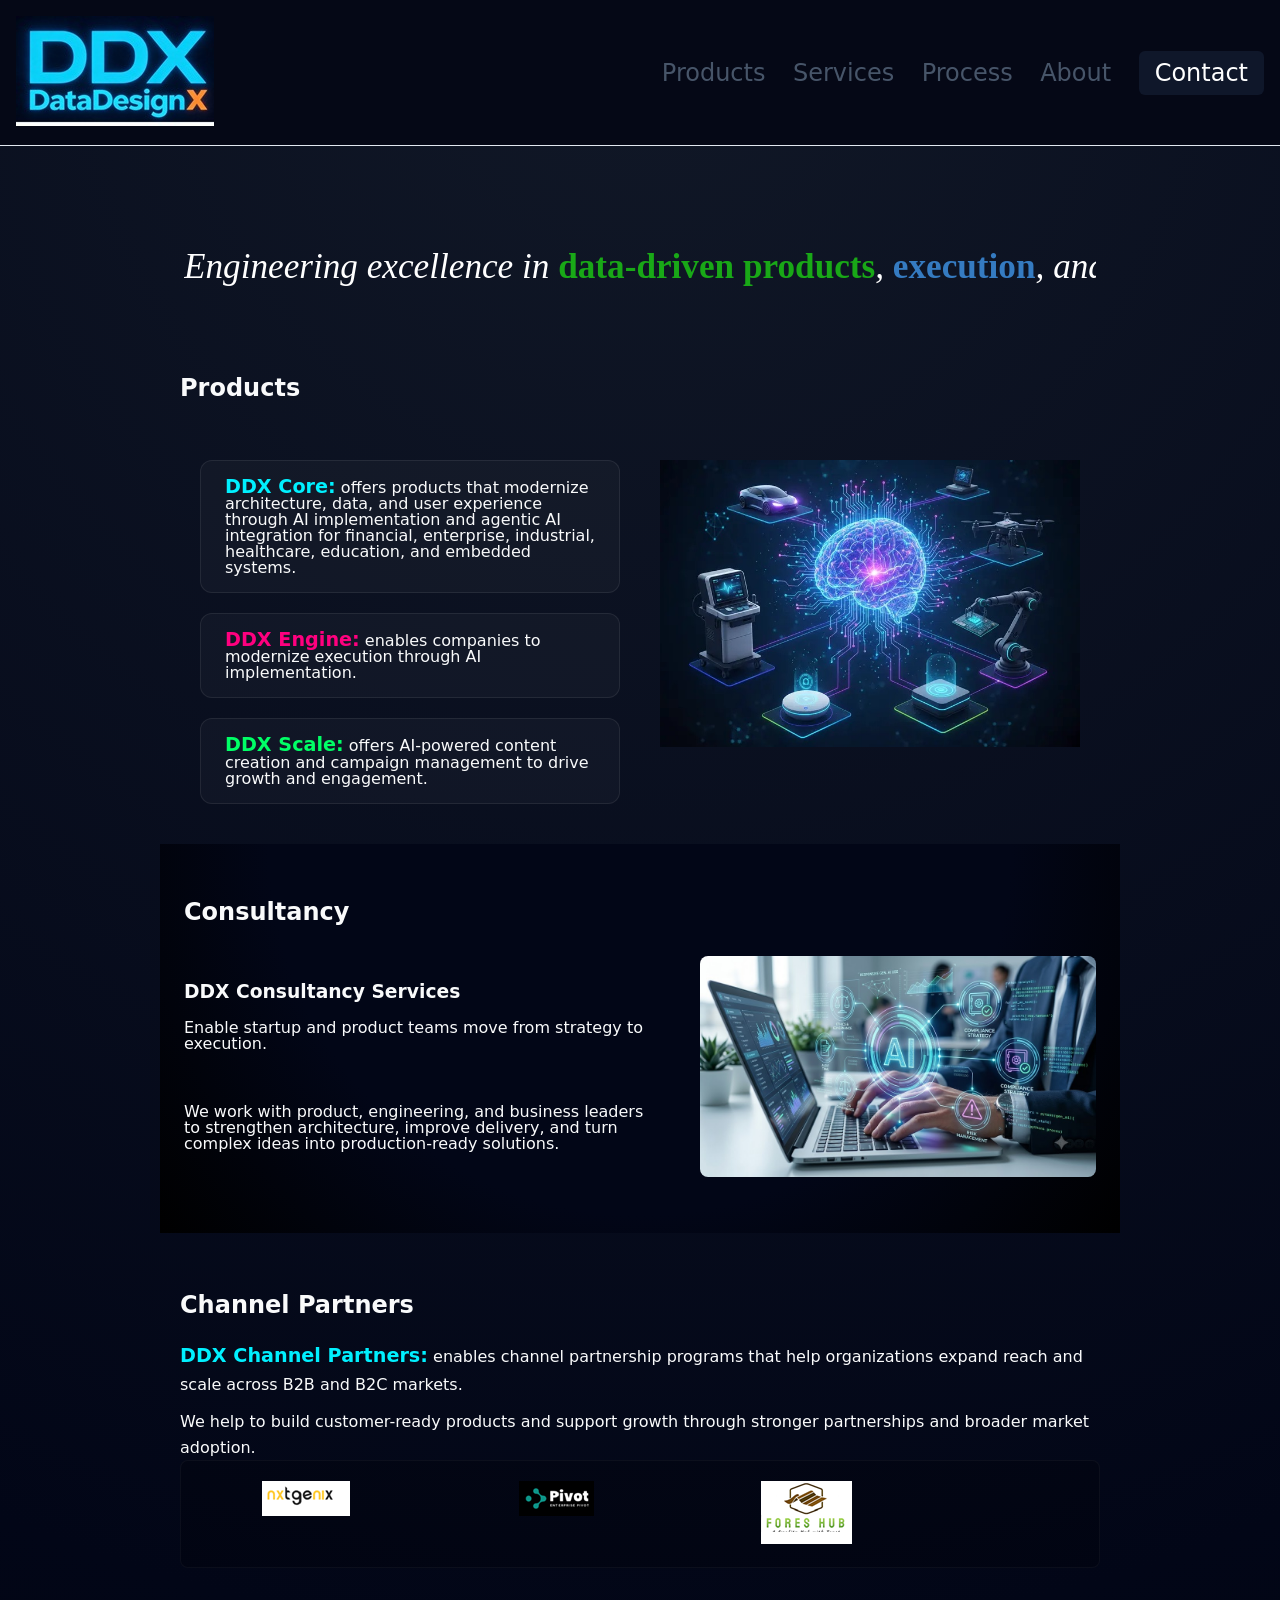
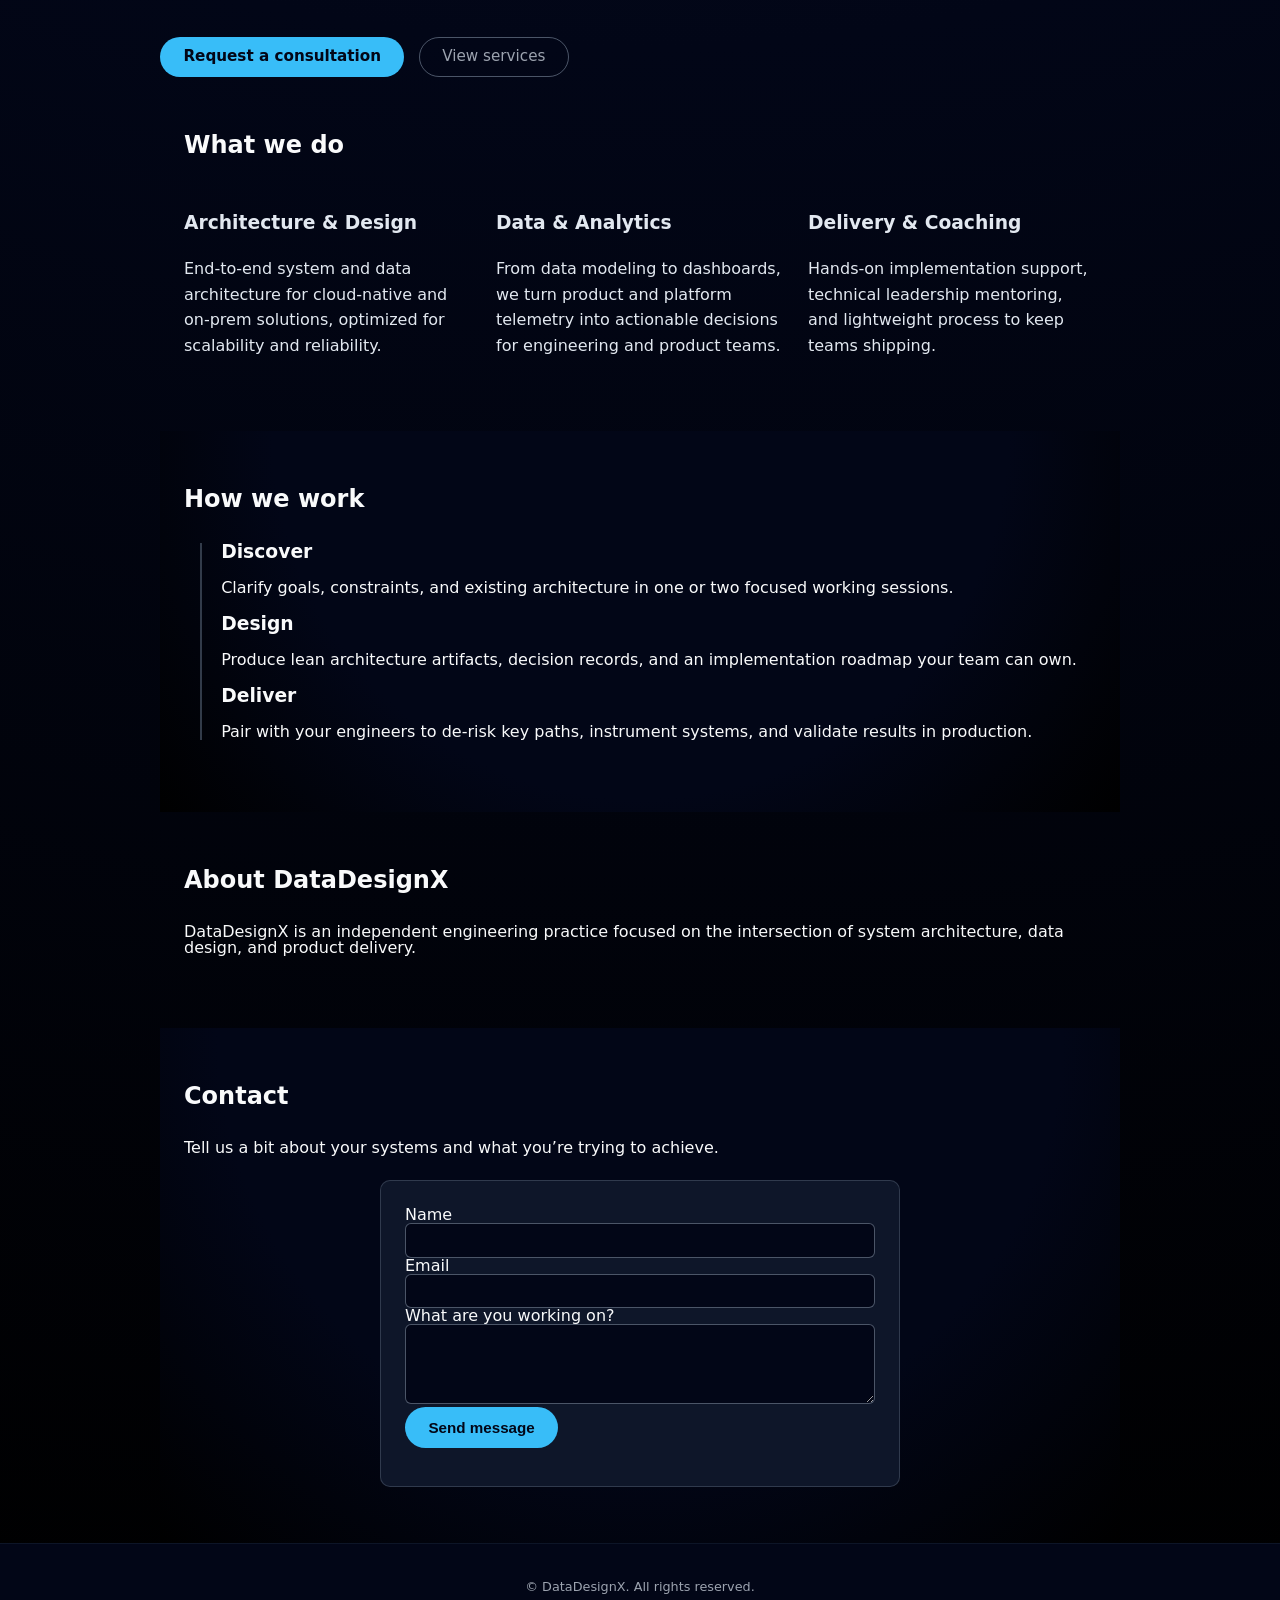
==== commit 0605bb0d: "update index.html" ====
--- a/index.html
+++ b/index.html
@@ -4,20 +4,16 @@
   <meta charset="UTF-8" />
   <meta name="viewport" content="width=device-width, initial-scale=1" />
   <title>DataDesignX – Data, Design, Delivery</title>
-  <link rel="stylesheet" href="styles3.css" />
+  <link rel="stylesheet" href="styles1.css" />
 </head>
 <body>
 <header class="nav">
   <div class="nav-inner">
     <div class="logo">
-      <a href="index.html" class="logo-link">
-        <img src="logo_dds.png" alt="DataDesignX (DDX) - Software Products Consultation Logo" class="main-logo">
+      <a href="index1.html" class="logo-link">
+        <img src="DDXlogo50.jpg" alt="DataDesignX (DDX) - Software Products Consultation Logo" class="main-logo">
       </a>
     </div>
-
-   <div class="nav-banner">
-    <h1 class="banner-title"><span>D</span>ata<span>D</span>esign<span>X</span></h1>
-  </div>
 
     <nav class="nav-menu">
       <a href="#products">Products</a>
@@ -34,67 +30,73 @@
     <section class="hero" id="top">
       <div class="hero_inner">
         <div class="marquee_track">
-         <h1>Engineering excellence in <span class="pillar-products">data-driven products</span>, <span class="pillar-execution">execution</span>, and <span class="pillar-scale">market scale</span> &nbsp;&bull;&nbsp;&nbsp;</h1>
-         <h1 aria-hidden="true">Engineering excellence in <span class="pillar-products">data-driven products</span>, <span class="pillar-execution">execution</span>, and <span class="pillar-scale">market scale</span> &nbsp;&bull;&nbsp;&nbsp;</h1>
-        </div>
-      </div>
-
+          <h1>
+            Engineering excellence in 
+            <span class="pillar-products">data-driven products</span>, 
+            <span class="pillar-execution">execution</span>, and 
+            <span class="pillar-scale">market scale</span> &nbsp;&bull;&nbsp;&nbsp;
+          </h1>
+          
+          <h1 aria-hidden="true" class="font-variant-two">
+            Engineering excellence in 
+            <span class="pillar-products">data-driven products</span>, 
+            <span class="pillar-execution">execution</span>, and 
+            <span class="pillar-scale">market scale</span> &nbsp;&bull;&nbsp;&nbsp;
+          </h1>
+        </div>
+      </div>
+    </section>
+
+    <section id="products">
+ 
+      <h2>Products</h2>
+    
       <div class="products-container">
-       <div class="products-left">
-        <h1 style="max-width: 1200px; margin: 0 auto; padding: 20px 20px 0;">Products</h1>
+      
+        <div class="products-list">
           <div class="product-card">
-            <p class="product-core">
-              <strong class="core-theme">DDX Core:</strong> offers products that modernize architecture, data, and user experience through AI implementation and agentic AI integration for financial, enterprise, industrial, healthcare, education, and embedded systems.
-            </p>
-         </div>
-
+            <strong class="core-theme">DDX Core:</strong> offers products that modernize architecture, data, and user experience through AI implementation and agentic AI integration for financial, enterprise, industrial, healthcare, education, and embedded systems.
+          </div>
           <div class="product-card">
-            <p class="product-engine">
-              <strong class="engine-theme">DDX Engine:</strong> enables companies to modernize execution through AI implementation.
-            </p>
-         </div>
-
+            <strong class="engine-theme">DDX Engine:</strong> enables companies to modernize execution through AI implementation.
+          </div>
           <div class="product-card">
-            <p class="product-scale">
-              <strong class="scale-theme">DDX Scale:</strong> offers AI-powered content creation and campaign management to drive growth and engagement.
-            </p>
+            <strong class="scale-theme">DDX Scale:</strong> offers AI-powered content creation and campaign management to drive growth and engagement.
           </div>
         </div>
-     
-
-        <div class="products-right">
-          <div class="image-board">
-            <img src="DDXProduct.jpg" alt="DDX Product Ecosystem" />
-          </div>
-        </div>
-      </div>
-
-
-<div class="products-container">
-  
-  <div class="products-left">
+
+        <div class="products-image">
+        <img src="DDXProduct.jpg" alt="DDX Product Ecosystem">
+        </div>
+
+      </div>
+    </section>
+
+    <section id="services" class="section alt">
+  <div class="section-layout-wrapper">
+    
     <h2>Consultancy</h2>
     
-    <div class="product-card">
-      <p class="consultancy-item">
-        <strong class="core-theme">DDX Consultancy Services:</strong> enable startup and product teams move from strategy to execution.
-      </p>
-    </div>
-
-    <div class="product-card">
-      <p class="consultancy-item">
-        We work with product, engineering, and business leaders to strengthen architecture, improve delivery, and turn complex ideas into production-ready solutions.
-      </p>
-    </div>
+    <div class="consultancy-container">
+      <div class="consultancy-text">
+        <div class="consultancy-card">
+          <h3>DDX Consultancy Services</h3>
+          <p>Enable startup and product teams move from strategy to execution.</p>
+        </div>
+        <div class="consultancy-card">
+          <p>We work with product, engineering, and business leaders to strengthen architecture, improve delivery, and turn complex ideas into production-ready solutions.</p>
+        </div>
+      </div>
+
+      <div class="consultancy-image">
+        <img src="DDXConsultancy.jpg" alt="DDX Consultancy Strategy and Execution">
+      </div>
+    </div>
+
   </div>
-
-  <div class="products-right">
-    <div class="image-board">
-      <img src="DDXConsultancy.jpg" alt="DDX Consultancy Strategy and Execution" />
-    </div>
-  </div>
-
-</div>
+</section>
+
+
 
 <div class="partners-full-section" style="max-width: 1200px; margin: 0 auto; padding: 40px 20px;">
   
@@ -113,14 +115,9 @@
     
     <div class="logo-marquee-container">
       <div class="logo-track">
-        <span class="logo-slide">Partner 1</span>
-        <span class="logo-slide">Partner 2</span>
-        <span class="logo-slide">Partner 3</span>
-        <span class="logo-slide">Partner 4</span>
-        <span class="logo-slide">Partner 1</span>
-        <span class="logo-slide">Partner 2</span>
-        <span class="logo-slide">Partner 3</span>
-        <span class="logo-slide">Partner 4</span>
+        <span class="logo-slide"><img src="nxtgenix1.png" alt="partner1"></span>
+        <span class="logo-slide"><img src="pivot.png" alt="partner2"></span>
+        <span class="logo-slide"><img src="fores.png" alt="partner3"></span>
       </div>
     </div>
     
--- a/styles1.css
+++ b/styles1.css
@@ -0,0 +1,751 @@
+:root {
+  --bg: #050816;
+  --bg-alt: #0b1220;
+  --fg: #f9fafb;
+  --muted: #9ca3af;
+  --accent: #38bdf8;
+  --accent-soft: rgba(56, 189, 248, 0.12);
+  --border: #1f2933;
+  --radius: 10px;
+  --shadow: 0 18px 45px rgba(15, 23, 42, 0.7);
+  --font-sans: system-ui, -apple-system, BlinkMacSystemFont, "Segoe UI",
+    sans-serif;
+}
+
+*,
+*::before,
+*::after {
+  box-sizing: border-box;
+}
+
+body {
+  margin: 0;
+  font-family: var(--font-sans);
+  background: radial-gradient(circle at top, #111827 0, #020617 50%, #000 100%);
+  color: var(--fg);
+  line-height: 1;
+}
+
+a {
+  color: inherit;
+  text-decoration: none;
+}
+
+/* --- Header Specific Changes --- */
+.nav {
+  position: sticky;
+  top: 0;
+  z-index: 20;
+  background: #050816; /* White background for the logo banner */
+  border-bottom: 1px solid #e2e8f0;
+  padding: 0.5rem 0;
+}
+/* Layout alignment for the inner header container */
+.nav-inner {
+  display: flex;
+  align-items: center;
+  justify-content: space-between; /* Evenly spaces the logo, text, and menu */
+  padding: 0.5rem 1rem;
+}
+
+@import url('https://fonts.googleapis.com/css2?family=Playfair+Display:wght@800;900&display=swap');
+
+/* 1. Highlight the specific letters */
+.banner-title span {
+  color: #357bc1; /* Change this to your preferred highlight color */
+  font-weight: 800; /* Makes them pop a bit more */
+}
+
+/* 2. Make the title responsive for mobile views */
+.banner-title {
+  /* Use clamp so it scales perfectly down to mobile sizes without breaking */
+  font-size: clamp(1.5rem, 4vw, 2.5rem); 
+  
+  /* Prevents long text from clipping or forcing horizontal scroll */
+  max-width: 100%;
+  overflow-wrap: break-word;
+  word-break: break-word;
+  
+  /* Optional: Ensures tight, clean spacing on smaller screens */
+  letter-spacing: -0.02em; 
+  line-height: 1.2;
+}
+
+/* Alternative: Traditional Media Query approach if you prefer */
+@media (max-width: 480px) {
+  .banner-title {
+    font-size: 2.6rem; /* Forces a smaller size specifically on mobile */
+  }
+}
+/* Styled Banner Title 
+.banner-title {
+  font-size: 5em;          /* Larger, professional font size */
+  color: #3376b0;              /* Clean tech-focused blue */
+  font-weight: 1500;            /* Bold structural presence */
+  letter-spacing: -0.03em;     /* Modern tight kerning */
+  margin: 0;
+  text-transform: uppercase;   /* Optional: gives it a strong corporate feel */
+}
+*/
+
+/*
+.nav-inner {
+  max-width: 1040px;
+  margin: 0 auto;
+  padding: 0 1rem;
+  display: flex;
+  align-items: center;
+  justify-content: space-between;
+}
+.banner-title {
+  /* Increases the size (adjust as needed, e.g., 2.5rem or 36px) */
+  font-size: 2.5rem; 
+  
+  /* Applies a professional, vibrant blue color */
+  color: #0076df; 
+  
+  /* Optional: Ensures the text stands out nicely */
+  font-weight: 700;
+  margin: 0;
+}
+*/
+
+.main-logo {
+  height: 20px; /* Adjusting size to fit the white banner */
+  width: auto;
+  display: block;
+}
+
+.nav-menu a {
+  margin-left: 1.4rem;
+  font-size: 1.5rem;
+  color: #475569; /* Darker text for white background */
+  font-weight: 500;
+}
+
+.nav-menu a:hover {
+  color: var(--accent);
+}
+
+.nav-btn {
+  background: #0f172a;
+  color: #ffffff !important;
+  padding: 0.5rem 1rem;
+  border-radius: 6px;
+}
+/* ------------------------------ */
+
+.hero {
+  padding: 5rem 1.5rem 3rem;
+}
+/*
+.hero-inner {
+  max-width: 1040px;
+  margin: 0 auto;
+  text-align: left;
+}*/
+.hero-inner h1 {
+  font-family: 'Cormorant Garamond', serif;
+  font-size: 4em;            /* Garamond renders slightly smaller, so we bump the size */
+  font-style: italic;
+  color: #ffffff;
+  font-weight: 500;          
+  line-height: 1.2;
+}
+.hero h1 {
+  font-size: clamp(2rem, 4vw, 2.7rem);
+  line-height: 1.2;
+  margin-bottom: 1rem;
+}
+
+.hero h1 span {
+  color: var(--accent);
+}
+//test2.html supprt
+/* Container sitting at the top of your page */
+.hero_inner {
+  width: 100%;
+  overflow: hidden;        /* Hides the horizontal scrollbar completely */
+  white-space: nowrap;     /* Forces everything onto a single line */
+  padding: 20px 0;         /* Adds breathing room top and bottom */
+}
+
+/* The moving track holding both h1 elements */
+.marquee_track {
+  display: inline-flex;
+  white-space: nowrap;
+  /* Adjust 25s (25 seconds) to make it faster or slower */
+  animation: smoothMarquee 25s linear infinite; 
+  will-change: transform;  /* Optimizes browser performance for smooth scrolling */
+}
+/* Your specific Garamond Typography applied directly to the marquee h1s */
+.hero_inner h1 {
+  display: inline-block;
+  font-family: 'Cormorant Garamond', serif;
+  font-size: clamp(1.6rem, 3vw, 2.3em); /* Uses clamp to stay responsive on mobile */
+  font-style: italic;
+  color: #ffffff;
+  font-weight: 500;          
+  line-height: 1.2;
+  margin: 0;
+  padding-right: 60px;     /* Creates the gap before the text repeats */
+}
+
+/* Accent highlight if you decide to wrap any words in a <span> later */
+.hero_inner h1 span {
+  color: var(--accent);
+}
+
+/* The animation math: Moves exactly 50% left to loop perfectly */
+@keyframes smoothMarquee {
+  0% {
+    transform: translate3d(0, 0, 0);
+  }
+  100% {
+    transform: translate3d(-50%, 0, 0);
+  }
+}
+
+/* Optional: Pauses the marquee smoothly when someone hovers over it */
+.hero_inner:hover .marquee_track {
+  animation-play-state: paused;
+}
+Why this wo
+.hero p {
+  max-width: 620px;
+  color: var(--muted);
+  font-size: 1.05rem;
+}
+
+.hero-actions {
+  margin-top: 1.8rem;
+  display: flex;
+  flex-wrap: wrap;
+  gap: 0.9rem;
+}
+/* Container that holds both the list and the image */
+.products-container {
+  display: flex;
+  gap: 40px;            /* Adds space between the cards column and the image */
+  align-items: center;  /* Aligns them vertically centered (change to flex-start if you want them aligned at the top) */
+  justify-content: space-between;
+}
+
+/* Left side: Cards column takes up roughly 50-60% of the space */
+.products-list {
+  flex: 1.2;            
+  display: flex;
+  flex-direction: column;
+  gap: 20px;            /* Adds spacing between card 1, 2, and 3 */
+}
+
+/* Right side: Image wrapper takes up the remaining space */
+.products-image {
+  flex: 1;
+  text-align: right;
+}
+
+/* Makes sure your image behaves and doesn't overflow */
+.products-image img {
+  max-width: 100%;
+  height: auto;
+  display: block;
+}
+
+/* Optional: Stack them on top of each other on smaller mobile screens */
+@media (max-width: 768px) {
+  .products-container {
+    flex-direction: column;
+  }
+  
+  .products-image {
+    text-align: center;
+    margin-top: 20px;
+  }
+}
+
+/* Container that holds both the text column and the image */
+.consultancy-container {
+  display: flex;
+  gap: 40px;            /* Matches the spacing of the products section */
+  align-items: center;  /* Centers them vertically next to each other */
+  justify-content: space-between;
+}
+
+/* Left side: Text column takes up the same proportional width */
+.consultancy-text {
+  flex: 1.2;            
+  display: flex;
+  flex-direction: column;
+  gap: 20px;            /* Adds spacing between the text blocks */
+}
+
+/* Right side: Image wrapper */
+.consultancy-image {
+  flex: 1;
+  text-align: right;
+}
+
+/* Keeps the strategy image responsive */
+.consultancy-image img {
+  max-width: 100%;
+  height: auto;
+  display: block;
+  border-radius: 8px;   /* Optional: keeps the nice rounded corners visible in your screenshot */
+}
+
+/* Responsive behavior for mobile screens */
+@media (max-width: 768px) {
+  .consultancy-container {
+    flex-direction: column;
+  }
+  
+  .consultancy-image {
+    text-align: center;
+    margin-top: 20px;
+  }
+}
+
+.channelpartner-item {
+  font-size: 1.1em;
+  line-height: 1.6;
+  margin-bottom: 1.2rem; /* Creates the clean visual separation between lines */
+  color: #e0e0e0;        /* Keeps it readable against your dark background */
+}
+
+/* Optional: Gives a subtle pop to the team names */
+.channelpartner-item strong {
+  color: #cfbe3d;        /* Matches your clean tech-focused blue */
+}
+.btn {
+  display: inline-flex;
+  align-items: center;
+  justify-content: center;
+  padding: 0.7rem 1.4rem;
+  border-radius: 999px;
+  border: 1px solid transparent;
+  font-size: 0.95rem;
+  cursor: pointer;
+  transition: all 0.18s ease;
+}
+
+.btn.primary {
+  background: var(--accent);
+  color: #020617;
+  font-weight: 600;
+}
+
+.btn.primary:hover {
+  background: #0ea5e9;
+  transform: translateY(-1px);
+}
+
+.btn.ghost {
+  border-color: rgba(148, 163, 184, 0.5);
+  color: var(--muted);
+  background: transparent;
+}
+
+.section {
+  padding: 3.5rem 1.5rem;
+}
+
+.section.alt {
+  background: radial-gradient(circle at top, #020617 0, #020617 60%, #000 100%);
+}
+
+.section h2 {
+  max-width: 1040px;
+  margin: 0 auto 2rem;
+  font-size: 1.5rem;
+}
+
+.cards {
+  max-width: 1040px;
+  margin: 0 auto;
+  display: grid;
+  grid-template-columns: repeat(auto-fit, minmax(240px, 1fr));
+  gap: 1.5rem;
+}
+/*
+.card {
+  background: rgba(15, 23, 42, 0.95);
+  border-radius: var(--radius);
+  padding: 1.5rem;
+  border: 1px solid rgba(148, 163, 184, 0.2);
+  box-shadow: var(--shadow);
+}*/
+
+/* 1. Target the bold colored spans/titles inside your cards */
+.card strong {
+  display: block;             /* Forces the title onto its own line */
+  font-size: 1.25rem;         /* Matches Channel Partners title scale */
+  font-weight: 700;
+  margin-bottom: 0.75rem;     /* Adds breathing room between title and description */
+}
+
+/* 2. Target the description text inside your cards */
+.card {
+  font-size: 1rem;            /* Matches the exact text size of Channel Partners */
+  line-height: 1.6;           /* Adds the ideal tracking/breathing space between lines */
+  color: #e2e8f0;             /* Bright off-white to make the description highly legible */
+}
+
+.timeline {
+  max-width: 880px;
+  margin: 0 auto;
+  padding-left: 1.2rem;
+  list-style: none;
+  border-left: 2px solid rgba(55, 65, 81, 0.9);
+}
+
+.timeline li::before {
+  content: "";
+  position: absolute;
+  left: -0.77rem;
+  top: 0.35rem;
+  width: 10px;
+  height: 10px;
+  border-radius: 999px;
+  background: var(--accent);
+  box-shadow: 0 0 0 3px var(--accent-soft);
+}
+
+.contact-form {
+  max-width: 520px;
+  margin: 1.5rem auto 0;
+  padding: 1.6rem 1.5rem 1.4rem;
+  border-radius: var(--radius);
+  background: rgba(15, 23, 42, 0.98);
+  border: 1px solid rgba(148, 163, 184, 0.25);
+}
+
+.field input,
+.field textarea {
+  width: 100%;
+  padding: 0.55rem 0.65rem;
+  border-radius: 6px;
+  border: 1px solid rgba(148, 163, 184, 0.5);
+  background: #020617;
+  color: var(--fg);
+}
+
+.footer {
+  padding: 1.5rem;
+  text-align: center;
+  font-size: 0.8rem;
+  color: var(--muted);
+  border-top: 1px solid rgba(15, 23, 42, 0.9);
+  background: #020617;
+}
+
+@media (max-width: 640px) {
+  .nav-inner {
+    flex-direction: column;
+    align-items: center;
+    gap: 0.8rem;
+  }
+  .nav-menu a {
+    margin: 0 0.5rem;
+  }
+}
+
+/* 1. LOCK THE OVERFLOW ON THE ENTIRE HERO AREA */
+.hero {
+  position: relative;
+  width: 100%;
+  overflow: hidden; /* CRITICAL: Prevents marquee from pushing static content left */
+  box-sizing: border-box;
+}
+
+/* 2. THE WINDOW TRACK FOR THE SCROLLING TEXT */
+.hero_inner {
+  width: 100%;
+  overflow: hidden;         /* Hides the text outside the browser view */
+  white-space: nowrap;      /* Keeps text on a single row */
+  padding: 20px 0;
+  box-sizing: border-box;
+}
+
+/* 3. THE ANIMATION TRACK CONTAINER */
+.marquee_track {
+  display: flex;            /* Forces the two h1 blocks perfectly side-by-side */
+  white-space: nowrap;
+  width: max-content;       /* Allocates space dynamically without stretching the page */
+  animation: smoothMarquee 12s linear infinite; 
+  will-change: transform;
+}
+
+/* 4. THE MARQUEE H1 RULES */
+.hero_inner h1 {
+  display: inline-block;
+  font-family: 'Cormorant Garamond', serif;
+  font-size: clamp(1.5rem, 3vw, 2.2rem); 
+  font-style: italic;
+  color: #ffffff;
+  font-weight: 500;          
+  line-height: 1.2;
+  margin: 0;
+  padding-right: 120px;     /* Sets the perfect gap before repeating */
+}
+
+/* PILLAR HIGHLIGHTS */
+.hero_inner h1 span.pillar-products { color: #19a817; font-style: normal; font-weight: 600; }
+.hero_inner h1 span.pillar-execution { color: #357bc1; font-style: normal; font-weight: 600; }
+.hero_inner h1 span.pillar-scale { color: #cfbe3d; font-style: normal; font-weight: 600; }
+
+/* 5. FIX THE STATIC UNDERLYING CONTENT (PRODUCTS, CONSULTANCY, ETC.) */
+/* Make sure your main content container resets the layout alignment */
+.container, #products, #consultancy, main {
+  width: 100%;
+  max-width: 1000px;       /* Or whatever your preferred site width is */
+  margin-left: auto;       /* Centers content perfectly */
+  margin-right: auto;      /* Centers content perfectly */
+  padding: 0 20px;
+  box-sizing: border-box;
+}
+
+/* THE LOOP MATH */
+@keyframes smoothMarquee {
+  0% {
+    transform: translate3d(0, 0, 0);
+  }
+  100% {
+    transform: translate3d(-50%, 0, 0); 
+  }
+}
+//card section styles
+/* Split the container 60% Left / 40% Right */
+.products-container {
+  display: grid;
+  grid-template-columns: 1.2fr 0.8fr;
+  gap: 40px;
+  max-width: 1200px;
+  margin: 0 auto;
+  padding: 40px 20px;
+  align-items: start;
+}
+
+.products-left {
+  display: flex;
+  flex-direction: column;
+  gap: 20px;
+}
+
+/* Individual Card Blocks */
+.product-card {
+  background: rgba(255, 255, 255, 0.03);
+  border: 1px solid rgba(255, 255, 255, 0.08);
+  border-radius: 12px;
+  padding: 24px;
+  transition: transform 0.3s ease, border-color 0.3s ease;
+}
+
+.product-card:hover {
+  transform: translateY(-2px);
+  border-color: rgba(255, 255, 255, 0.15);
+}
+
+/* Match the marquee colors exactly to the card titles */
+.core-theme { color: #00f0ff; font-size: 1.2rem; }
+.engine-theme { color: #ff007f; font-size: 1.2rem; }
+.scale-theme { color: #00ff66; font-size: 1.2rem; }
+
+/* Right Side Image Board Design */
+.products-right {
+  position: sticky;
+  top: 40px; /* Floating panel follows the screen on scroll */
+  width: 100%;
+}
+
+.image-board {
+  position: relative;
+  width: 50%;
+  height: 450px;
+  border-radius: 16px;
+  overflow: hidden;
+  border: 1px solid rgba(255, 255, 255, 0.1);
+  background: #0f1115;
+}
+
+.image-board img {
+  position:relative;
+  width: 50%;
+  height: 100%;
+  object-fit: cover;
+}
+
+.board-overlay {
+  position: absolute;
+  top: 0; left: 0; width: 100%; height: 100%;
+  background: linear-gradient(to top, rgba(10, 12, 16, 0.7), transparent);
+}
+
+/* Fallback for smaller/mobile responsive viewports */
+@media (max-width: 968px) {
+  .products-container {
+    grid-template-columns: 1fr;
+  }
+  .products-right {
+    position: static;
+  }
+  .image-board {
+    height: 400px;
+  }
+}
+/* 1. FORCE THE TWO-COLUMN GRID */
+.products-container {
+  display: grid;
+  grid-template-columns: 1fr 1fr; /* Balances the left card column and right image column perfectly */
+  gap: 40px;
+  align-items: start;
+}
+
+/* Left side alignment */
+.products-left {
+  display: flex;
+  flex-direction: column;
+  gap: 20px;
+  width: 100%;
+  /* FIX: Prevents the cards from stretching vertically to match the right image */
+  justify-content: flex-start; 
+}
+
+/* Individual Card Blocks */
+.product-card {
+  background: rgba(255, 255, 255, 0.03);
+  border: 1px solid rgba(255, 255, 255, 0.08);
+  border-radius: 12px;
+  /* OPTIONAL: Reduced top/bottom padding from 24px to 16px to make cards more compact */
+  padding: 16px 24px; 
+  width: 100%;
+  max-width: 480px;
+}
+/* 1. THE MAIN CONTAINER (Stays 2 columns everywhere) */
+.products-container {
+  display: grid;
+  grid-template-columns: 1fr 1fr; /* Keeps them split evenly side-by-side */
+  gap: 40px;                         
+  max-width: 1200px;
+  margin: 0 auto;
+  padding: 40px 20px;
+  align-items: start;                
+}
+
+/* 2. THE RIGHT SIDE IMAGE CONTAINER */
+.products-right {
+  position: sticky;
+  top: 20px;       /* Keeps it floating dynamically as you scroll */
+  width: 100%;     
+}
+
+.image-board {
+  width: 100%;
+  border-radius: 16px;
+  overflow: hidden;
+  border: 1px solid rgba(255, 255, 255, 0.1);
+  background: #0f1115;
+}
+
+.image-board img {
+  width: 100%;
+  height: auto;    
+  object-fit: contain; 
+  display: block;
+}
+
+/* 3. UPDATED MOBILE SAFEGUARD */
+/* Remove or replace your old media query with this so it doesn't break the layout */
+@media (max-width: 968px) {
+  .products-container {
+    gap: 20px; /* Just narrows the gap on smaller screens instead of dropping the image down */
+  }
+  /* Do NOT change .products-right to position: static here anymore */
+}
+
+//channel partners
+/* The full-width card wrapper */
+.partner-wide-card {
+  background: rgba(255, 255, 255, 0.03);
+  border: 1px solid rgba(255, 255, 255, 0.08);
+  border-radius: 16px;
+  padding: 32px;
+  width: 100%;
+  box-sizing: border-box;
+  display: flex;
+  flex-direction: column;
+  gap: 24px;
+}
+
+/* Adjust text blocks layout */
+.partner-text-content p {
+  margin: 0 0 12px 0;
+  line-height: 1.6;
+}
+.partner-text-content p:last-child {
+  margin-bottom: 0;
+}
+
+/* Integrated Horizontal Infinite Scrolling Arena */
+.logo-marquee-container {
+  overflow: hidden;
+  position: relative;
+  width: 100%;
+  background: rgba(0, 0, 0, 0.2);
+  border: 1px solid rgba(255, 255, 255, 0.04);
+  border-radius: 8px;
+  padding: 20px 0;
+  display: flex;
+  align-items: center;
+}
+
+/* Moving conveyor track line */
+.logo-track {
+  display: flex;
+  flex-direction: row;
+  width: calc(250px * 8); /* Matches card slide footprint times overall array items */
+  animation: scrollLogosInside 15s linear infinite;
+}
+
+/* The style properties for the moving partner badges */
+.logo-slide {
+  width: 250px;
+  flex-shrink: 0;
+  text-align: center;
+  color: rgba(255, 255, 255, 0.7);
+  font-size: 16px;
+  font-weight: 500;
+  letter-spacing: 0.5px;
+  display: block;
+}
+
+/* Simple centered button alignment row */
+.partner-actions-row {
+  display: flex;
+  gap: 15px;
+  justify-content: flex-start;
+  align-items: center;
+  margin-top: 8px;
+}
+
+/* Seamless infinite timeline conversion framework */
+@keyframes scrollLogosInside {
+  0% {
+    transform: translateX(0);
+  }
+  100% {
+    transform: translateX(calc(-250px * 4)); /* Shifts cleanly by exactly half the group array width */
+  }
+}
+
+/* Mobile Adaptive Polish */
+@media (max-width: 768px) {
+  .partner-wide-card {
+    padding: 20px;
+  }
+  .partner-actions-row {
+    flex-direction: column;
+    align-items: stretch;
+    text-align: center;
+  }
+}
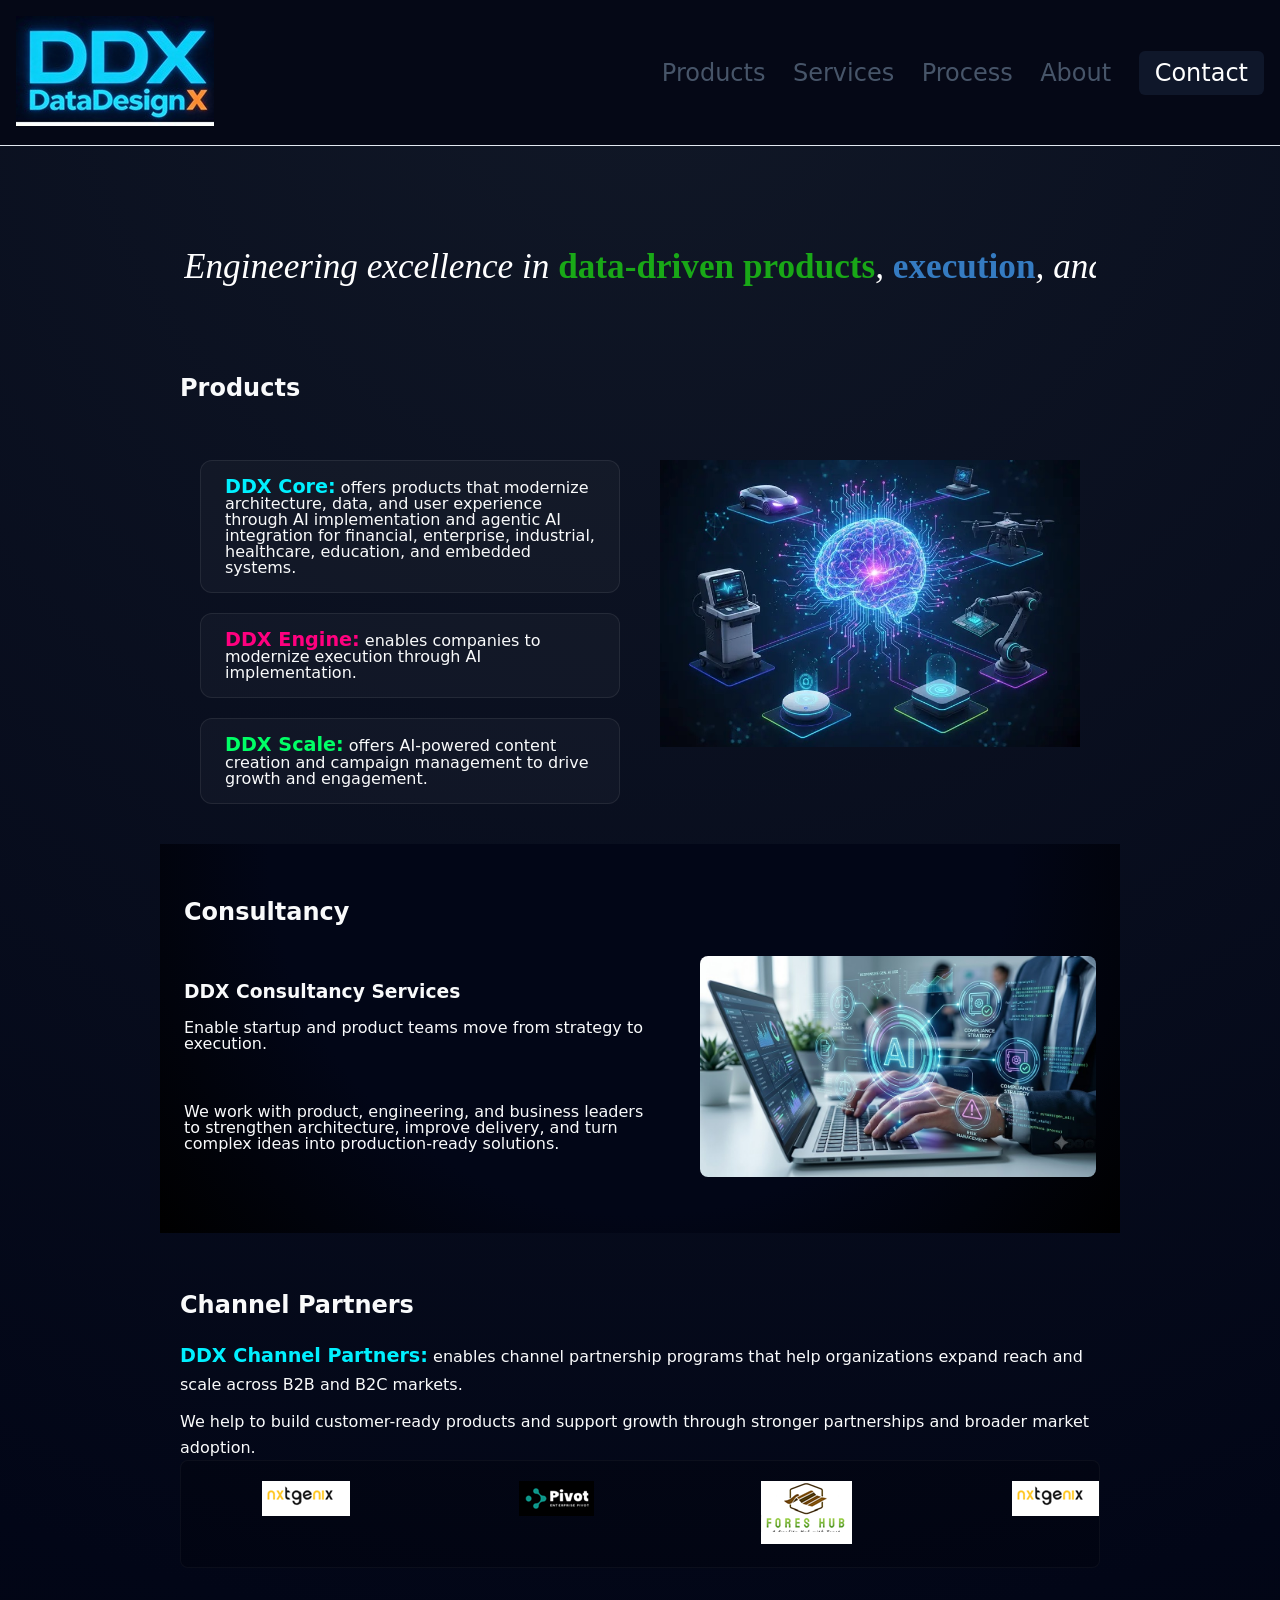
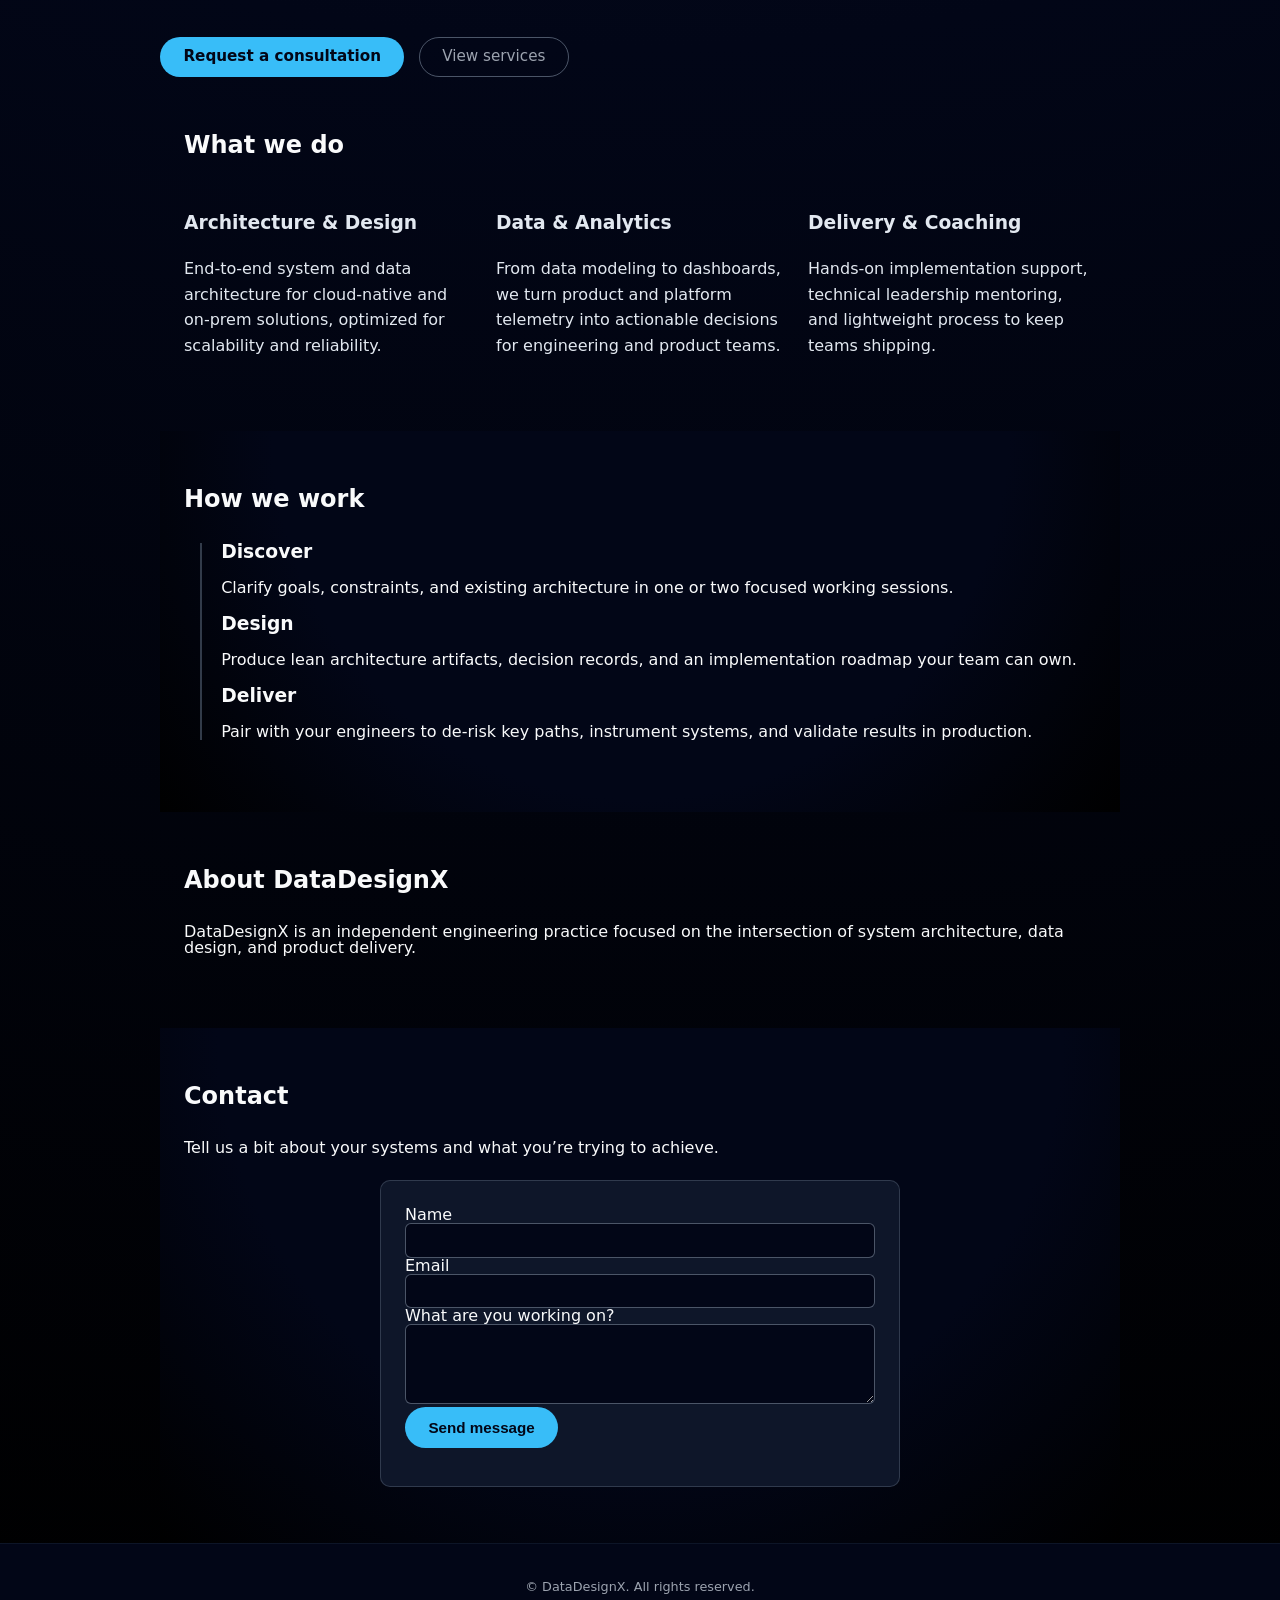
==== commit 63fcc44c: "update index.html" ====
--- a/index.html
+++ b/index.html
@@ -118,6 +118,9 @@
         <span class="logo-slide"><img src="nxtgenix1.png" alt="partner1"></span>
         <span class="logo-slide"><img src="pivot.png" alt="partner2"></span>
         <span class="logo-slide"><img src="fores.png" alt="partner3"></span>
+        <span class="logo-slide"><img src="nxtgenix1.png" alt="partner1"></span>
+        <span class="logo-slide"><img src="pivot.png" alt="partner2"></span>
+        <span class="logo-slide"><img src="fores.png" alt="partner3"></span>
       </div>
     </div>
     
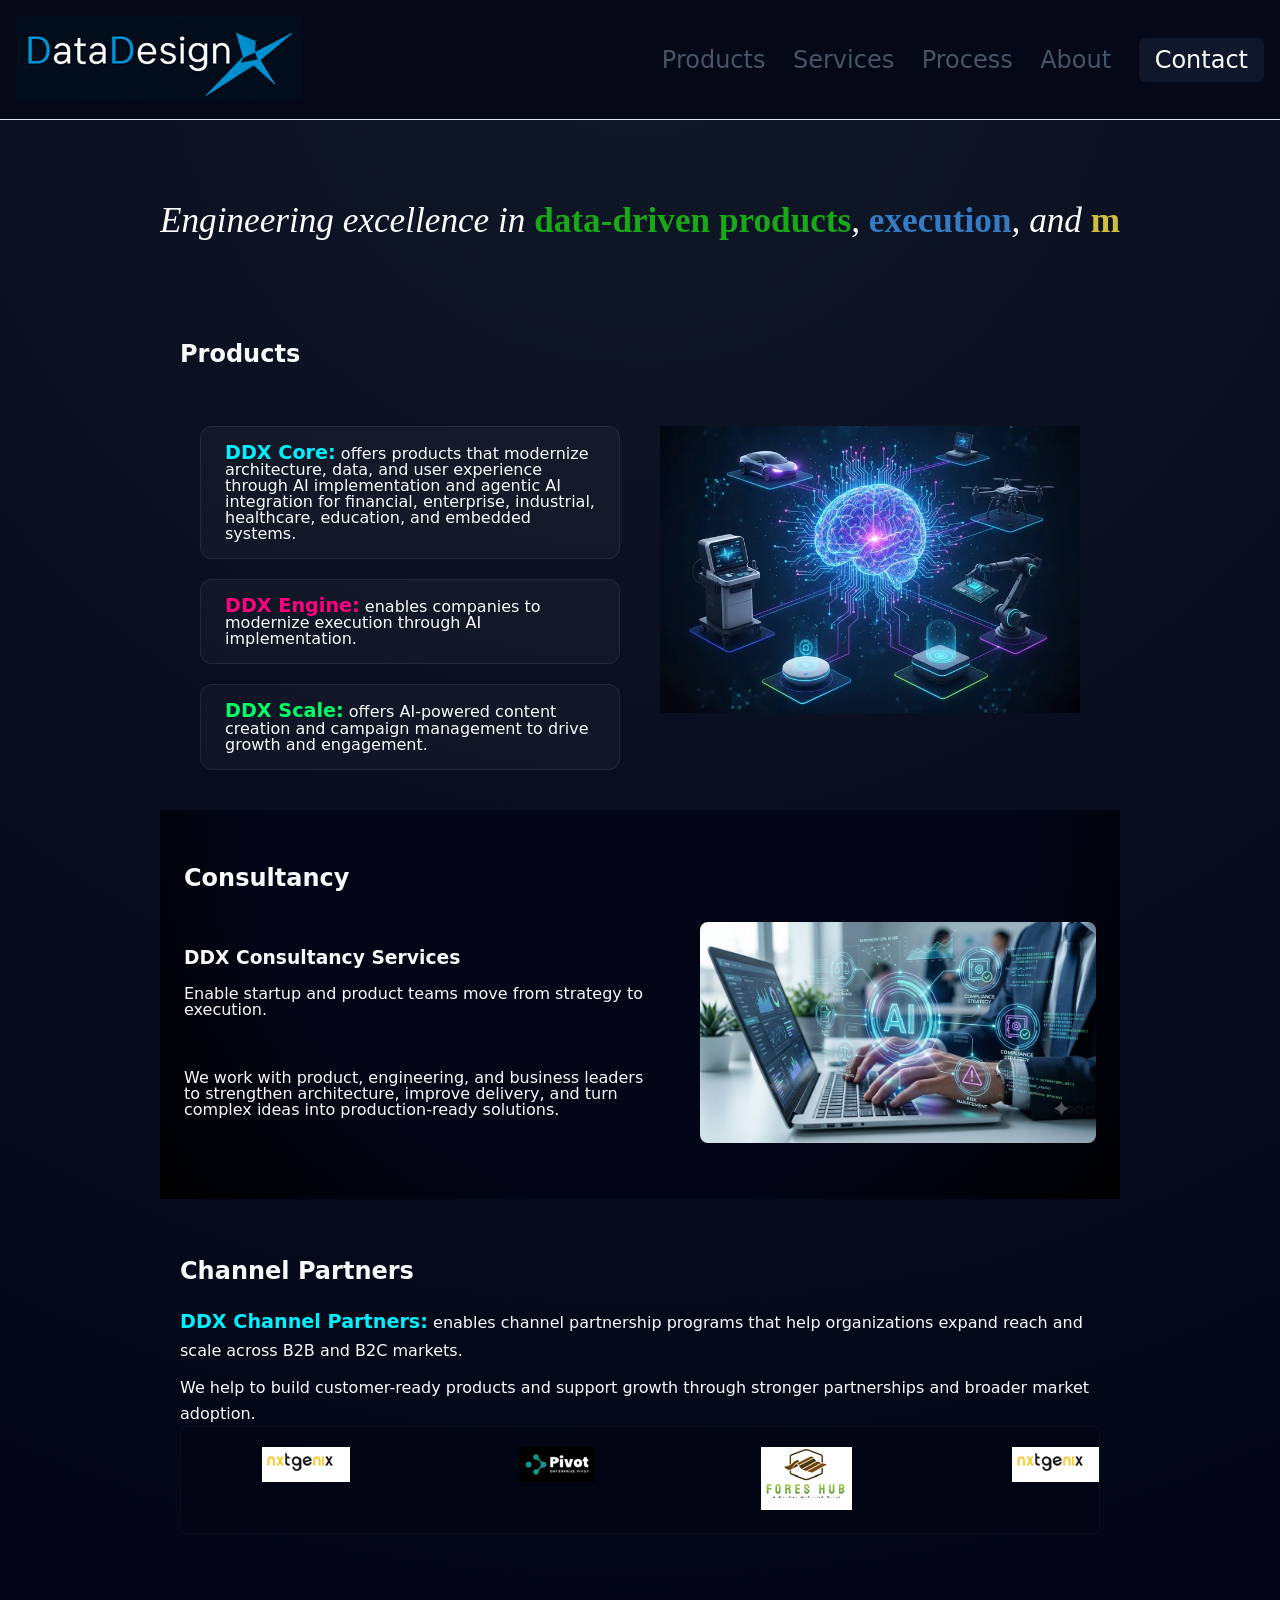
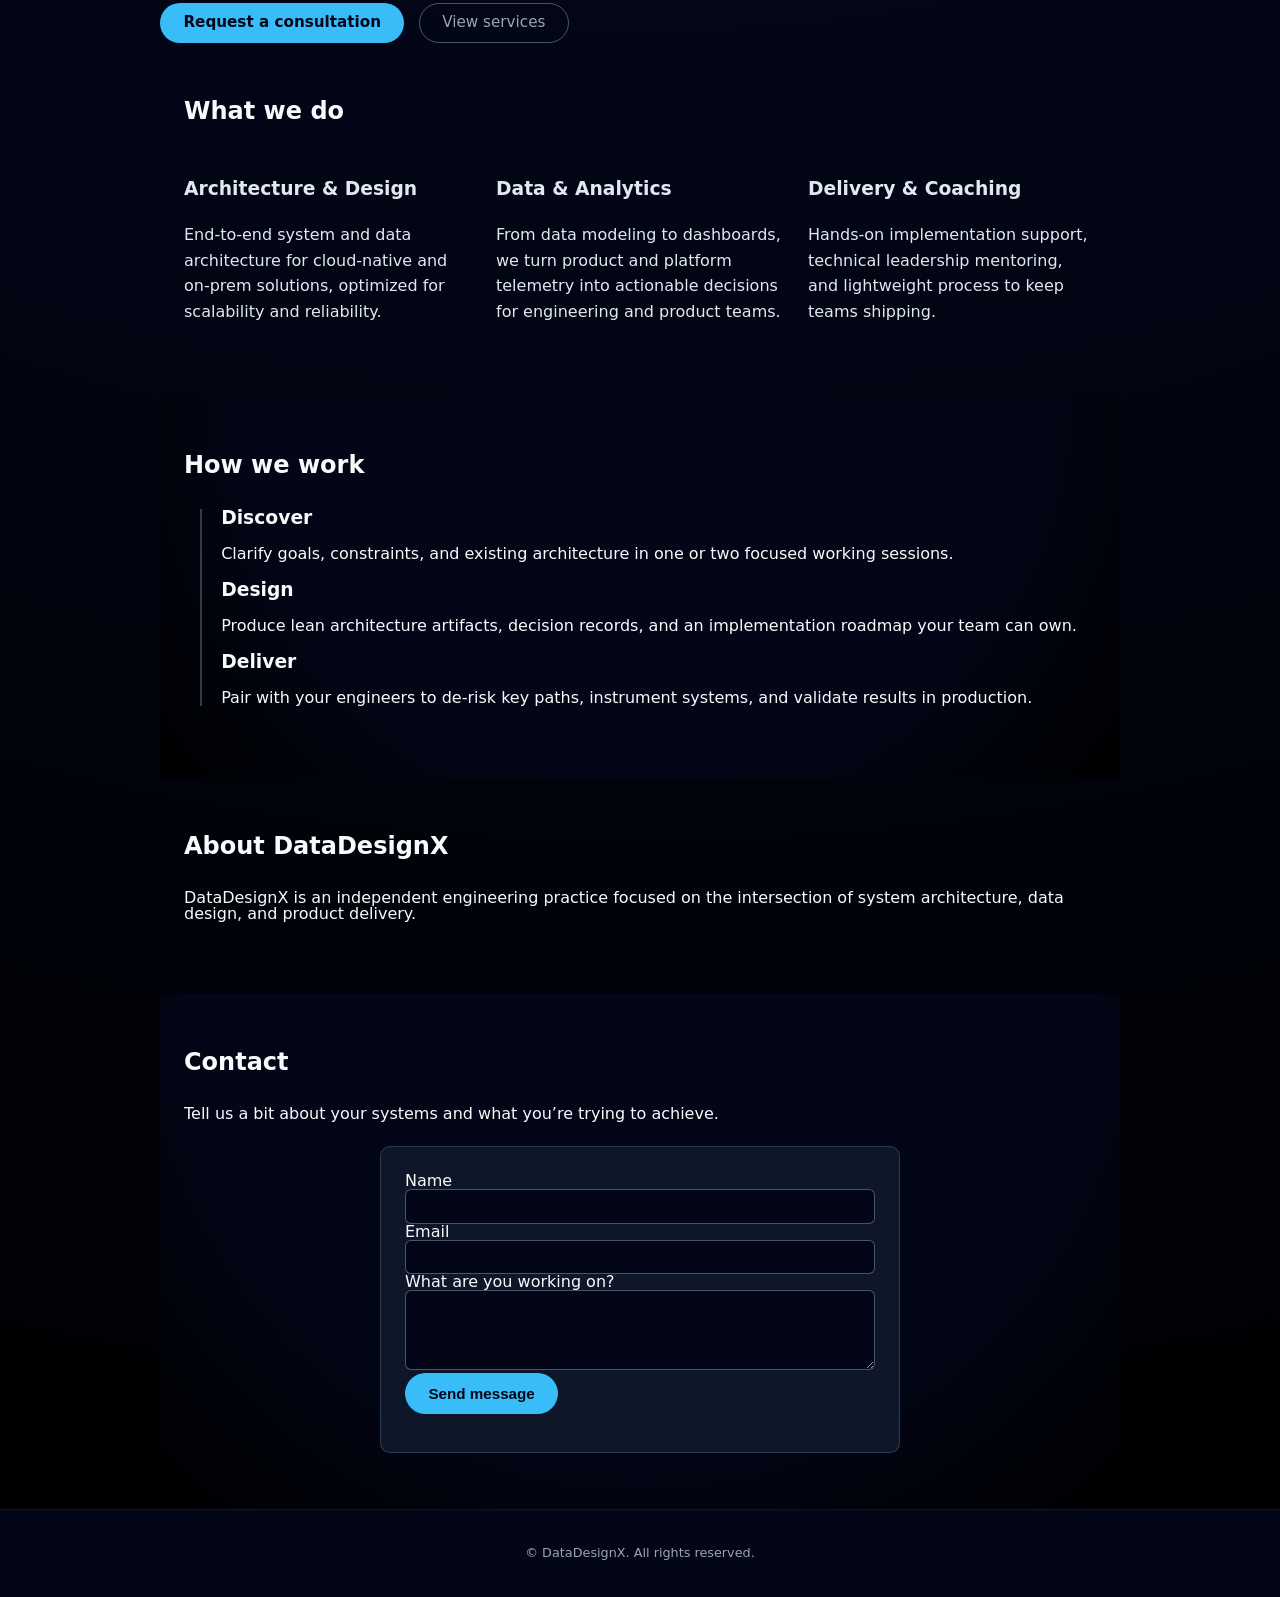
==== commit 336871a5: "Logo and CSS updates" ====
--- a/index.html
+++ b/index.html
@@ -10,10 +10,19 @@
 <header class="nav">
   <div class="nav-inner">
     <div class="logo">
-      <a href="index1.html" class="logo-link">
-        <img src="DDXlogo50.jpg" alt="DataDesignX (DDX) - Software Products Consultation Logo" class="main-logo">
+      <a href="index.html" class="logo-link">
+        <img src="DDXL.png" alt="DataDesignX (DDX) - Software Products Consultation Logo" class="main-logo">
       </a>
     </div>
+
+
+    <input type="checkbox" id="menu-toggle" class="menu-toggle">
+    
+    <label for="menu-toggle" class="hamburger">
+      <span></span>
+      <span></span>
+      <span></span>
+    </label>
 
     <nav class="nav-menu">
       <a href="#products">Products</a>
--- a/styles1.css
+++ b/styles1.css
@@ -17,7 +17,11 @@
 *::after {
   box-sizing: border-box;
 }
-
+/* --- Add this block directly above your body styles --- */
+html {
+  scroll-behavior: smooth;     /* Gives your menu links a smooth sliding transition */
+  scroll-padding-top: 130px;   /* Creates a global bumper matching the height of your sticky menu */
+}
 body {
   margin: 0;
   font-family: var(--font-sans);
@@ -68,7 +72,7 @@
   
   /* Optional: Ensures tight, clean spacing on smaller screens */
   letter-spacing: -0.02em; 
-  line-height: 1.2;
+  line-height: 0.5;
 }
 
 /* Alternative: Traditional Media Query approach if you prefer */
@@ -77,16 +81,7 @@
     font-size: 2.6rem; /* Forces a smaller size specifically on mobile */
   }
 }
-/* Styled Banner Title 
-.banner-title {
-  font-size: 5em;          /* Larger, professional font size */
-  color: #3376b0;              /* Clean tech-focused blue */
-  font-weight: 1500;            /* Bold structural presence */
-  letter-spacing: -0.03em;     /* Modern tight kerning */
-  margin: 0;
-  text-transform: uppercase;   /* Optional: gives it a strong corporate feel */
-}
-*/
+
 
 /*
 .nav-inner {
@@ -136,7 +131,10 @@
 /* ------------------------------ */
 
 .hero {
-  padding: 5rem 1.5rem 3rem;
+  /*padding: 5rem 1.5rem 3rem;*/
+  padding-top: 60px;    /* Reduce from whatever high value (e.g., 120px) it currently has */
+  padding-bottom: 60px; /* Reduces space below the text */
+  min-height: auto;     /* If it has a hardcoded min-height like 70vh, changing to auto lets it shrink */
 }
 /*
 .hero-inner {
@@ -749,3 +747,73 @@
     text-align: center;
   }
 }
+/* menu drop */
+/* --- Desktop Settings (Ensure toggle controls stay hidden) --- */
+.menu-toggle, 
+.hamburger {
+    display: none;
+}
+
+/* --- Mobile Dropdown Layout --- */
+@media (max-width: 768px) {
+    /* 1. Ensure the parent container can position the dropdown menu properly */
+    .nav-inner {
+        position: relative;
+        display: flex;
+        justify-content: space-between;
+        align-items: center;
+        width: 100%;
+    }
+
+    /* 2. Show and style the hamburger bar lines */
+    .hamburger {
+        display: flex;
+        flex-direction: column;
+        gap: 5px;
+        cursor: pointer;
+        z-index: 100;
+        padding: 10px;
+    }
+
+    .hamburger span {
+        width: 25px;
+        height: 3px;
+        background-color: #ffffff; /* White bars */
+        border-radius: 2px;
+        transition: all 0.3s ease;
+    }
+
+    /* 3. Turn the nav-menu into a hidden dropdown overlay block */
+    .nav-menu {
+        display: none; /* Hidden by default */
+        position: absolute;
+        top: 100%; /* Sits cleanly right underneath the header bar */
+        left: 0;
+        width: 100%;
+        background-color: #0b111e; /* Matches your theme background */
+        flex-direction: column;
+        align-items: center;
+        padding: 20px 0;
+        gap: 20px;
+        box-shadow: 0px 8px 16px rgba(0, 0, 0, 0.5);
+        z-index: 99;
+    }
+
+    /* Reset link dimensions for vertical mobile alignment */
+    .nav-menu a {
+        width: 100%;
+        text-align: center;
+        padding: 10px 0;
+    }
+
+    .nav-menu .nav-btn {
+        display: inline-block;
+        width: auto;
+        padding: 10px 25px;
+    }
+
+    /* 4. The Trigger: When the checkbox is checked, display the vertical menu */
+    .menu-toggle:checked ~ .nav-menu {
+        display: flex;
+    }
+}
